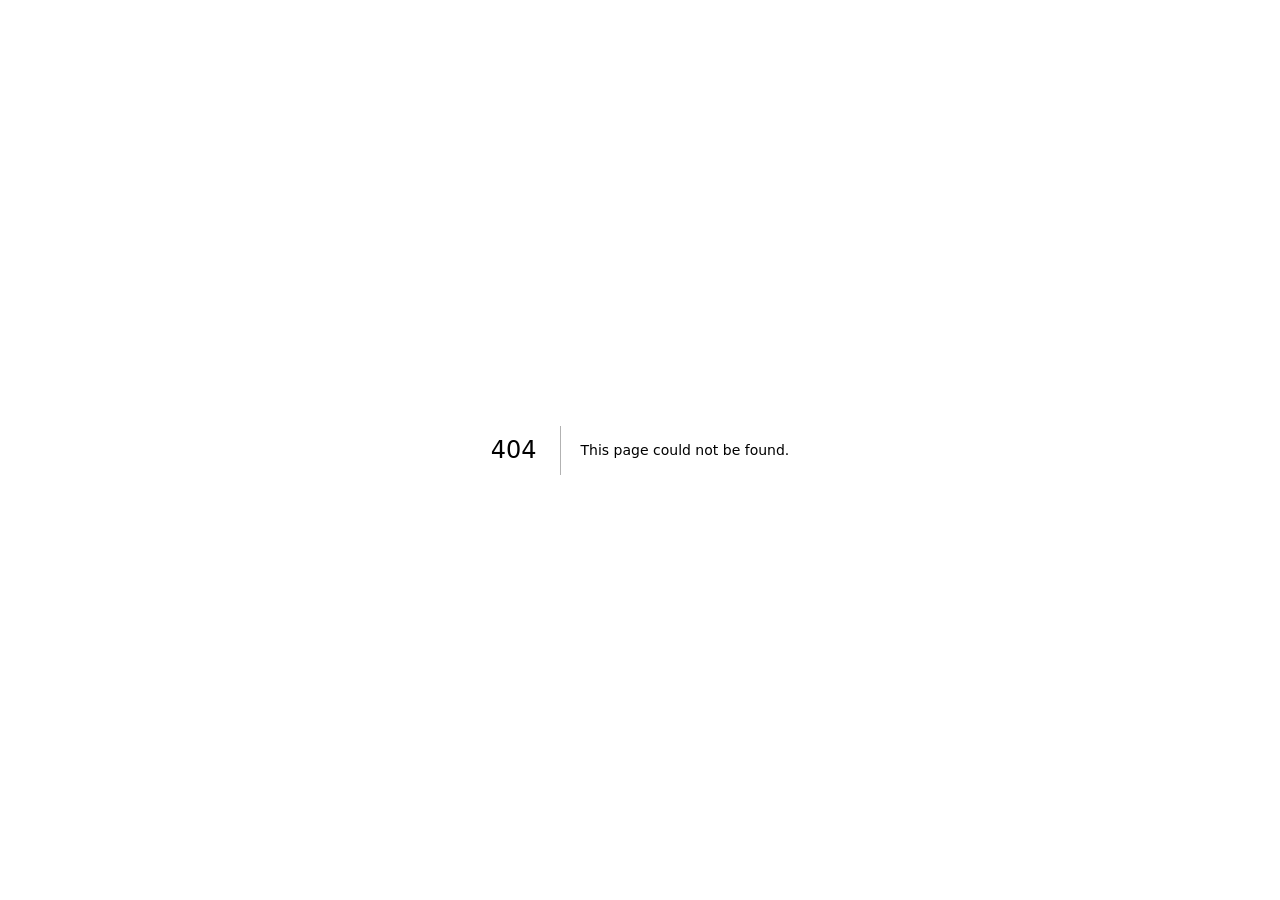
==== 404/index.html @ 57b98aa2 "Publish website and web app" ====
<!DOCTYPE html><html lang="en" class="Y-QZeq_className" style="--mint:#22C55E;--sky:#3B88E3;--streak:#FF8A1F;--gold:#FFB800;--light-bg:#FFFFFF;--light-card:#F1F3F7;--light-text:#16223A;--dark-bg:#0F1220;--dark-card:#1A1E30;--dark-text:#FFFFFF;--radius-button:20px;--radius-card:24px"><head><meta charSet="utf-8"/><meta name="viewport" content="width=device-width, initial-scale=1"/><link rel="stylesheet" href="/_next/static/chunks/23_5o_lvkf9n-.css" data-precedence="next"/><link rel="preload" as="script" fetchPriority="low" href="/_next/static/chunks/3wkt3-74el481.js"/><script src="/_next/static/chunks/2vw_0jx23q-ec.js" async=""></script><script src="/_next/static/chunks/3-p-1ko4bi9kf.js" async=""></script><script src="/_next/static/chunks/346v_5fvsemiy.js" async=""></script><script src="/_next/static/chunks/turbopack-2u1d16houkiyo.js" async=""></script><script src="/_next/static/chunks/02wzmny-ye9dv.js" async=""></script><meta name="robots" content="noindex"/><meta name="theme-color" content="#FFFFFF" media="(prefers-color-scheme: light)"/><meta name="theme-color" content="#0F1220" media="(prefers-color-scheme: dark)"/><title>Breezy: Quit vaping slowly. Save money. Feel free.</title><meta name="description" content="A colourful app that helps adults quit vaping step by step, without cold turkey."/><link rel="manifest" href="/manifest.webmanifest"/><meta name="mobile-web-app-capable" content="yes"/><meta name="apple-mobile-web-app-title" content="Breezy"/><meta name="apple-mobile-web-app-status-bar-style" content="default"/><meta property="og:title" content="Breezy: Quit vaping slowly. Save money. Feel free."/><meta property="og:description" content="A colourful app that helps adults quit vaping step by step, without cold turkey."/><meta property="og:type" content="website"/><meta name="twitter:card" content="summary"/><meta name="twitter:title" content="Breezy: Quit vaping slowly. Save money. Feel free."/><meta name="twitter:description" content="A colourful app that helps adults quit vaping step by step, without cold turkey."/><link rel="icon" href="/favicon.ico" sizes="48x48"/><link rel="icon" href="/icon-192.png" sizes="192x192" type="image/png"/><link rel="apple-touch-icon" href="/apple-touch-icon.png"/><meta name="next-size-adjust" content=""/><title>404: This page could not be found.</title><script src="/_next/static/chunks/0cz1d0mv5g_q7.js" noModule=""></script></head><body><div hidden=""><!--$--><!--/$--></div><div style="font-family:system-ui,&quot;Segoe UI&quot;,Roboto,Helvetica,Arial,sans-serif,&quot;Apple Color Emoji&quot;,&quot;Segoe UI Emoji&quot;;height:100vh;text-align:center;display:flex;flex-direction:column;align-items:center;justify-content:center"><div><style>body{color:#000;background:#fff;margin:0}.next-error-h1{border-right:1px solid rgba(0,0,0,.3)}@media (prefers-color-scheme:dark){body{color:#fff;background:#000}.next-error-h1{border-right:1px solid rgba(255,255,255,.3)}}</style><h1 class="next-error-h1" style="display:inline-block;margin:0 20px 0 0;padding:0 23px 0 0;font-size:24px;font-weight:500;vertical-align:top;line-height:49px">404</h1><div style="display:inline-block"><h2 style="font-size:14px;font-weight:400;line-height:49px;margin:0">This page could not be found.</h2></div></div></div><!--$--><!--/$--><script id="_R_">(globalThis["TURBOPACK"] || (globalThis["TURBOPACK"] = [])).push({"otherChunks":["static/chunks/3wkt3-74el481.js","static/chunks/2vw_0jx23q-ec.js","static/chunks/3-p-1ko4bi9kf.js","static/chunks/346v_5fvsemiy.js"],"runtimeModuleIds":[95506]});</script><script src="/_next/static/chunks/3wkt3-74el481.js" async=""></script><script>(self.__next_f=self.__next_f||[]).push([0])</script><script>self.__next_f.push([1,"1:\"$Sreact.fragment\"\n2:\"/_next/static/chunks/02wzmny-ye9dv.js\"\n3:I[88287,[\"$2\"],\"default\"]\n4:I[74895,[\"$2\"],\"default\"]\n8:I[51858,[\"$2\"],\"OutletBoundary\"]\n9:\"$Sreact.suspense\"\nb:\"ViewportBoundary\"\nc:I[51858,[\"$2\"],\"$b\"]\ne:\"MetadataBoundary\"\nf:I[51858,[\"$2\"],\"$e\"]\n11:I[52576,[\"$2\"],\"default\",1]\n:HL[\"/_next/static/chunks/23_5o_lvkf9n-.css\",\"style\"]\n6:X\n7:[[\"children\",{\"s\":\"__PAGE__\",\"h\":512,\"d\":{\"r\":[\"$\",\"$1\",\"c\",{\"children\":[[[\"$\",\"title\",null,{\"children\":\"404: This page could not be found.\"}],[\"$\",\"div\",null,{\"style\":\"$0:t:t:d:r:props:children:1:props:children:props:children:props:notFound:0:1:props:style\",\"children\":[\"$\",\"div\",null,{\"children\":[[\"$\",\"style\",null,{\"dangerouslySetInnerHTML\":{\"__html\":\"body{color:#000;background:#fff;margin:0}.next-error-h1{border-right:1px solid rgba(0,0,0,.3)}@media (prefers-color-scheme:dark){body{color:#fff;background:#000}.next-error-h1{border-right:1px solid rgba(255,255,255,.3)}}\"}}],[\"$\",\"h1\",null,{\"className\":\"next-error-h1\",\"style\":\"$0:t:t:d:r:props:children:1:props:children:props:children:props:notFound:0:1:props:children:props:children:1:props:style\",\"children\":404}],[\"$\",\"div\",null,{\"style\":\"$0:t:t:d:r:props:children:1:props:children:props:children:props:notFound:0:1:props:children:props:children:2:props:style\",\"children\":[\"$\",\"h2\",null,{\"style\":\"$0:t:t:d:r:props:children:1:props:children:props:children:props:notFound:0:1:props:children:props:children:2:props:children:props:style\",\"children\":\"This page could not be found.\"}]}]]}]}]],null,[\"$\",\"$L8\",null,{\"children\":[\"$\",\"$9\",null,{\"name\":\"Next.MetadataOutlet\",\"children\":\"$@a\"}]}]]}],\"p\":false,\"v\":null}}]]\n5:[[\"children\",{\"s\":\"/_not-found\",\"h\":512,\"d\":{\"r\":[\"$\",\"$1\",\"c\",{\"children\":[null,[\"$\",\"$L3\",null,{\"parallelRouterKey\":\"children\",\"error\":\"$undefined\",\"errorStyles\":\"$undefined\",\"errorScripts\":\"$undefined\",\"template\":[\"$\",\"$L4\",null,{}],\"templateStyles\":\"$undefined\",\"templateScripts\":\"$undefined\",\"notFound\":\"$undefined\",\"forbidden\":\"$undefined\",\"unauthorized\":\"$undefined\"}]]}],\"p\":false,\"v\":\"$6\"},\"c\":\"$Q7\"}]]\n0:{\"P\":null,\"c\":[\"\",\"_not-found\",\"\"],\"q\":\"\",\"i\":false,\"t\":{\"t\":{\"s\":\"\",\"h\":528,\"d\":{\"r\":[\"$\",\"$1\",\"c\",{\"children\":[[[\"$\",\"link\",\"0\",{\"rel\":\"stylesheet\",\"href\":\"/_next/static/chunks/23_5o_lvkf9n-.css\",\"precedence\":\"next\",\"crossOrigin\":\"$undefined\",\"nonce\":\"$undefined\"}],[\"$\",\"script\",\"script-0\",{\"src\":\"/_next/static/chunks/02wzmny-ye9dv.js\",\"async\":true,\"nonce\":\"$undefined\"}]],[\"$\",\"html\",null,{\"lang\":\"en\",\"className\":\"Y-QZeq_className\",\"style\":{\"--mint\":\"#22C55E\",\"--sky\":\"#3B88E3\",\"--streak\":\"#FF8A1F\",\"--gold\":\"#FFB800\",\"--light-bg\":\"#FFFFFF\",\"--light-card\":\"#F1F3F7\",\"--light-text\":\"#16223A\",\"--dark-bg\":\"#0F1220\",\"--dark-card\":\"#1A1E30\",\"--dark-text\":\"#FFFFFF\",\"--radius-button\":\"20px\",\"--radius-card\":\"24px\"},\"children\":[\"$\",\"body\",null,{\"children\":[\"$\",\"$L3\",null,{\"parallelRouterKey\":\"children\",\"error\":\"$undefined\",\"errorStyles\":\"$undefined\",\"errorScripts\":\"$undefined\",\"template\":[\"$\",\"$L4\",null,{}],\"templateStyles\":\"$undefined\",\"templateScripts\":\"$undefined\",\"notFound\":[[[\"$\",\"title\",null,{\"children\":\"404: This page could not be found.\"}],[\"$\",\"div\",null,{\"style\":{\"fontFamily\":\"system-ui,\\\"Segoe UI\\\",Roboto,Helvetica,Arial,sans-serif,\\\"Apple Color Emoji\\\",\\\"Segoe UI Emoji\\\"\",\"height\":\"100vh\",\"textAlign\":\"center\",\"display\":\"flex\",\"flexDirection\":\"column\",\"alignItems\":\"center\",\"justifyContent\":\"center\"},\"children\":[\"$\",\"div\",null,{\"children\":[[\"$\",\"style\",null,{\"dangerouslySetInnerHTML\":{\"__html\":\"body{color:#000;background:#fff;margin:0}.next-error-h1{border-right:1px solid rgba(0,0,0,.3)}@media (prefers-color-scheme:dark){body{color:#fff;background:#000}.next-error-h1{border-right:1px solid rgba(255,255,255,.3)}}\"}}],[\"$\",\"h1\",null,{\"className\":\"next-error-h1\",\"style\":{\"display\":\"inline-block\",\"margin\":\"0 20px 0 0\",\"padding\":\"0 23px 0 0\",\"fontSize\":24,\"fontWeight\":500,\"verticalAlign\":\"top\",\"lineHeight\":\"49px\"},\"children\":404}],[\"$\",\"div\",null,{\"style\":{\"display\":\"inline-block\"},\"children\":[\"$\",\"h2\",null,{\"style\":{\"fontSize\":14,\"fontWeight\":400,\"lineHeight\":\"49px\",\"margin\":0},\"children\":\"This page could not be found.\"}]}]]}]}]],[]],\"forbidden\":\"$undefined\",\"unauthorized\":\"$undefined\"}]}]}]]}],\"p\":false,\"v\":null},\"c\":\"$Q5\"},\"h\":{\"r\":[\"$\",\"$1\",\"h\",{\"children\":[[\"$\",\"meta\",null,{\"name\":\"robots\",\"content\":\"noindex\"}],[\"$\",\"$Lc\",null,{\"children\":\"$Ld\"}],[\"$\",\"$Lf\",null,{\"children\":[[\"$\",\"div\",null,{\"hidden\":true,\"children\":[\"$\",\"$9\",null,{\"name\":\"Next.Metadata\",\"children\":\"$L10\"}]}],null]}],[\"$\",\"meta\",null,{\"name\":\"next-size-adjust\",\"content\":\"\"}]]}],\"p\":false,\"v\":null}},\"m\":\"$undefined\",\"G\":[\"$11\",[[\"$\",\"link\",\"0\",{\"rel\":\"stylesheet\",\"href\":\"/_next/static/chunks/23_5o_lvkf9n-.css\",\"precedence\":\"next\",\"crossOrigin\":\"$undefined\",\"nonce\":\"$undefined\"}]]],\"S\":true,\"r\":\"$undefined\",\"s\":\"$undefined\",\"a\":\"$undefined\",\"l\":\"$undefined\",\"p\":\"$undefined\",\"d\":\"$undefined\",\"b\":\"Q0WF5NV2tpV6cACGiuJMT\"}\n6:C\nd:[[\"$\",\"meta\",\"0\",{\"charSet\":\"utf-8\"}],[\"$\",\"meta\",\"1\",{\"name\":\"viewport\",\"content\":\"width=device-width, initial-scale=1\"}],[\"$\",\"meta\",\"2\",{\"name\":\"theme-color\",\"content\":\"#FFFFFF\",\"media\":\"(prefers-color-scheme: light)\"}],[\"$\",\"meta\",\"3\",{\"name\":\"theme-color\",\"content\":\"#0F1220\",\"media\":\"(prefers-color-scheme: dark)\"}]]\n12:I[49310,[\"$2\"],\"IconMark\"]\na:null\n10:[[\"$\",\"title\",\"0\",{\"children\":\"Breezy: Quit vaping slowly. Save money. Feel free.\"}],[\"$\",\"meta\",\"1\",{\"name\":\"description\",\"content\":\"A colourful app that helps adults quit vaping step by step, without cold turkey.\"}],[\"$\",\"link\",\"2\",{\"rel\":\"manifest\",\"href\":\"/manifest.webmanifest\",\"crossOrigin\":\"$undefined\"}],[\"$\",\"meta\",\"3\",{\"name\":\"mobile-web-app-capable\",\"content\":\"yes\"}],[\"$\",\"meta\",\"4\",{\"name\":\"apple-mobile-web-app-title\",\"content\":\"Breezy\"}],[\"$\",\"meta\",\"5\",{\"name\":\"apple-mobile-web-app-status-bar-style\",\"content\":\"default\"}],[\"$\",\"meta\",\"6\",{\"property\":\"og:title\",\"content\":\"Breezy: Quit vaping slowly. Save money. Feel free.\"}],[\"$\",\"meta\",\"7\",{\"property\":\"og:description\",\"content\":\"A colourful app that helps adults quit vaping step by step, without cold turkey.\"}],[\"$\",\"meta\",\"8\",{\"property\":\"og:type\",\"content\":\"website\"}],[\"$\",\"meta\",\"9\",{\"name\":\"twitter:card\",\"content\":\"summary\"}],[\"$\",\"meta\",\"10\",{\"name\":\"twitter:title\",\"content\":\"Breezy: Quit vaping slowly. Save money. Feel free.\"}],[\"$\",\"meta\",\"11\",{\"name\":\"twitter:description\",\"content\":\"A colourful app that helps adults quit vaping step by step, without cold turkey.\"}],[\"$\",\"link\",\"12\",{\"rel\":\"icon\",\"href\":\"/favicon.ico\",\"sizes\":\"48x48\"}],[\"$\",\"link\",\"13\",{\"rel\":\"icon\",\"href\":\"/icon-192.png\",\"sizes\":\"192x192\",\"type\":\"image/png\"}],[\"$\",\"link\",\"14\",{\"rel\":\"apple-touch-icon\",\"href\":\"/apple-touch-icon.png\"}],[\"$\",\"$L12\",\"15\",{}]]\n"])</script></body></html>
---- _next/static/chunks/23_5o_lvkf9n-.css ----
@font-face{font-family:Nunito;font-style:normal;font-weight:600;font-display:swap;src:url(../media/e27b85d01cb4b1af-s.1zkvd_innyig_.woff2)format("woff2");unicode-range:U+460-52F,U+1C80-1C8A,U+20B4,U+2DE0-2DFF,U+A640-A69F,U+FE2E-FE2F}@font-face{font-family:Nunito;font-style:normal;font-weight:600;font-display:swap;src:url(../media/10e5db483fb7b6ef-s.2c8-7nzo1jf9r.woff2)format("woff2");unicode-range:U+301,U+400-45F,U+490-491,U+4B0-4B1,U+2116}@font-face{font-family:Nunito;font-style:normal;font-weight:600;font-display:swap;src:url(../media/01a1b57b2e0cef27-s.1vcas2uk12q5a.woff2)format("woff2");unicode-range:U+102-103,U+110-111,U+128-129,U+168-169,U+1A0-1A1,U+1AF-1B0,U+300-301,U+303-304,U+308-309,U+323,U+329,U+1EA0-1EF9,U+20AB}@font-face{font-family:Nunito;font-style:normal;font-weight:600;font-display:swap;src:url(../media/648e19a466ec92f1-s.2demiz2t05dx4.woff2)format("woff2");unicode-range:U+100-2BA,U+2BD-2C5,U+2C7-2CC,U+2CE-2D7,U+2DD-2FF,U+304,U+308,U+329,U+1D00-1DBF,U+1E00-1E9F,U+1EF2-1EFF,U+2020,U+20A0-20AB,U+20AD-20C4,U+2113,U+2C60-2C7F,U+A720-A7FF}@font-face{font-family:Nunito;font-style:normal;font-weight:600;font-display:swap;src:url(../media/29e2a75af8e45044-s.p.2kjei9psvcorz.woff2)format("woff2");unicode-range:U+??,U+131,U+152-153,U+2BB-2BC,U+2C6,U+2DA,U+2DC,U+304,U+308,U+329,U+2000-206F,U+20AC,U+2122,U+2191,U+2193,U+2212,U+2215,U+FEFF,U+FFFD}@font-face{font-family:Nunito;font-style:normal;font-weight:700;font-display:swap;src:url(../media/e27b85d01cb4b1af-s.1zkvd_innyig_.woff2)format("woff2");unicode-range:U+460-52F,U+1C80-1C8A,U+20B4,U+2DE0-2DFF,U+A640-A69F,U+FE2E-FE2F}@font-face{font-family:Nunito;font-style:normal;font-weight:700;font-display:swap;src:url(../media/10e5db483fb7b6ef-s.2c8-7nzo1jf9r.woff2)format("woff2");unicode-range:U+301,U+400-45F,U+490-491,U+4B0-4B1,U+2116}@font-face{font-family:Nunito;font-style:normal;font-weight:700;font-display:swap;src:url(../media/01a1b57b2e0cef27-s.1vcas2uk12q5a.woff2)format("woff2");unicode-range:U+102-103,U+110-111,U+128-129,U+168-169,U+1A0-1A1,U+1AF-1B0,U+300-301,U+303-304,U+308-309,U+323,U+329,U+1EA0-1EF9,U+20AB}@font-face{font-family:Nunito;font-style:normal;font-weight:700;font-display:swap;src:url(../media/648e19a466ec92f1-s.2demiz2t05dx4.woff2)format("woff2");unicode-range:U+100-2BA,U+2BD-2C5,U+2C7-2CC,U+2CE-2D7,U+2DD-2FF,U+304,U+308,U+329,U+1D00-1DBF,U+1E00-1E9F,U+1EF2-1EFF,U+2020,U+20A0-20AB,U+20AD-20C4,U+2113,U+2C60-2C7F,U+A720-A7FF}@font-face{font-family:Nunito;font-style:normal;font-weight:700;font-display:swap;src:url(../media/29e2a75af8e45044-s.p.2kjei9psvcorz.woff2)format("woff2");unicode-range:U+??,U+131,U+152-153,U+2BB-2BC,U+2C6,U+2DA,U+2DC,U+304,U+308,U+329,U+2000-206F,U+20AC,U+2122,U+2191,U+2193,U+2212,U+2215,U+FEFF,U+FFFD}@font-face{font-family:Nunito;font-style:normal;font-weight:800;font-display:swap;src:url(../media/e27b85d01cb4b1af-s.1zkvd_innyig_.woff2)format("woff2");unicode-range:U+460-52F,U+1C80-1C8A,U+20B4,U+2DE0-2DFF,U+A640-A69F,U+FE2E-FE2F}@font-face{font-family:Nunito;font-style:normal;font-weight:800;font-display:swap;src:url(../media/10e5db483fb7b6ef-s.2c8-7nzo1jf9r.woff2)format("woff2");unicode-range:U+301,U+400-45F,U+490-491,U+4B0-4B1,U+2116}@font-face{font-family:Nunito;font-style:normal;font-weight:800;font-display:swap;src:url(../media/01a1b57b2e0cef27-s.1vcas2uk12q5a.woff2)format("woff2");unicode-range:U+102-103,U+110-111,U+128-129,U+168-169,U+1A0-1A1,U+1AF-1B0,U+300-301,U+303-304,U+308-309,U+323,U+329,U+1EA0-1EF9,U+20AB}@font-face{font-family:Nunito;font-style:normal;font-weight:800;font-display:swap;src:url(../media/648e19a466ec92f1-s.2demiz2t05dx4.woff2)format("woff2");unicode-range:U+100-2BA,U+2BD-2C5,U+2C7-2CC,U+2CE-2D7,U+2DD-2FF,U+304,U+308,U+329,U+1D00-1DBF,U+1E00-1E9F,U+1EF2-1EFF,U+2020,U+20A0-20AB,U+20AD-20C4,U+2113,U+2C60-2C7F,U+A720-A7FF}@font-face{font-family:Nunito;font-style:normal;font-weight:800;font-display:swap;src:url(../media/29e2a75af8e45044-s.p.2kjei9psvcorz.woff2)format("woff2");unicode-range:U+??,U+131,U+152-153,U+2BB-2BC,U+2C6,U+2DA,U+2DC,U+304,U+308,U+329,U+2000-206F,U+20AC,U+2122,U+2191,U+2193,U+2212,U+2215,U+FEFF,U+FFFD}@font-face{font-family:Nunito;font-style:normal;font-weight:900;font-display:swap;src:url(../media/e27b85d01cb4b1af-s.1zkvd_innyig_.woff2)format("woff2");unicode-range:U+460-52F,U+1C80-1C8A,U+20B4,U+2DE0-2DFF,U+A640-A69F,U+FE2E-FE2F}@font-face{font-family:Nunito;font-style:normal;font-weight:900;font-display:swap;src:url(../media/10e5db483fb7b6ef-s.2c8-7nzo1jf9r.woff2)format("woff2");unicode-range:U+301,U+400-45F,U+490-491,U+4B0-4B1,U+2116}@font-face{font-family:Nunito;font-style:normal;font-weight:900;font-display:swap;src:url(../media/01a1b57b2e0cef27-s.1vcas2uk12q5a.woff2)format("woff2");unicode-range:U+102-103,U+110-111,U+128-129,U+168-169,U+1A0-1A1,U+1AF-1B0,U+300-301,U+303-304,U+308-309,U+323,U+329,U+1EA0-1EF9,U+20AB}@font-face{font-family:Nunito;font-style:normal;font-weight:900;font-display:swap;src:url(../media/648e19a466ec92f1-s.2demiz2t05dx4.woff2)format("woff2");unicode-range:U+100-2BA,U+2BD-2C5,U+2C7-2CC,U+2CE-2D7,U+2DD-2FF,U+304,U+308,U+329,U+1D00-1DBF,U+1E00-1E9F,U+1EF2-1EFF,U+2020,U+20A0-20AB,U+20AD-20C4,U+2113,U+2C60-2C7F,U+A720-A7FF}@font-face{font-family:Nunito;font-style:normal;font-weight:900;font-display:swap;src:url(../media/29e2a75af8e45044-s.p.2kjei9psvcorz.woff2)format("woff2");unicode-range:U+??,U+131,U+152-153,U+2BB-2BC,U+2C6,U+2DA,U+2DC,U+304,U+308,U+329,U+2000-206F,U+20AC,U+2122,U+2191,U+2193,U+2212,U+2215,U+FEFF,U+FFFD}@font-face{font-family:Nunito Fallback;src:local(Arial);ascent-override:99.71%;descent-override:34.82%;line-gap-override:0.0%;size-adjust:101.39%}.Y-QZeq_className{font-family:Nunito,Nunito Fallback;font-style:normal}
:root{--lightningcss-light:initial;--lightningcss-dark: ;color-scheme:light dark;--bg:var(--light-bg);--card:var(--light-card);--text:var(--light-text);--muted:#5b6273;--line:#dce1ea;--hero:#d8ecff;--mint-edge:#17b883;--marker:#2ee6a6;--error:#c72a4a}@media (prefers-color-scheme:dark){:root{--lightningcss-light: ;--lightningcss-dark:initial;--bg:var(--dark-bg);--card:var(--dark-card);--text:var(--dark-text);--muted:#aab1c4;--line:#333a55;--hero:#1d2c4e;--marker:#128a62;--error:#ff8fa3}}*{box-sizing:border-box;margin:0;padding:0}html{-webkit-text-size-adjust:100%}body{background:var(--bg);color:var(--text);-webkit-font-smoothing:antialiased}a{color:inherit;font-weight:800}.landing{text-align:center;flex-direction:column;justify-content:center;align-items:center;gap:clamp(10px,2.2dvh,22px);max-width:440px;min-height:100dvh;margin:0 auto;padding:clamp(12px,2.5dvh,28px) 20px;display:flex}.hero{background:var(--hero);border-radius:40px;justify-content:center;align-items:center;width:min(100%,300px);height:clamp(108px,24dvh,230px);display:flex}.mascot{width:auto;height:86%;overflow:visible}.mascot-body{animation:3.6s ease-in-out infinite float}.mascot-eyes{transform-box:fill-box;transform-origin:50%;animation:5s infinite blink}.mascot-sparkles{transform-box:fill-box;transform-origin:50%;animation:2.8s ease-in-out infinite twinkle}.mascot-cheering .mascot-body{animation:.7s ease-in-out infinite jump}@keyframes float{50%{transform:translateY(-7px)}}@keyframes jump{50%{transform:translateY(-20px)}}@keyframes blink{0%,94%,to{transform:scaleY(1)}97%{transform:scaleY(.1)}}@keyframes twinkle{50%{opacity:.45}}.title{letter-spacing:-.02em;font-size:clamp(24px,min(5.2dvh,8.4vw),42px);font-weight:900;line-height:1.14}.title-line{display:block}.title-marker{background:var(--marker);border-radius:12px;width:fit-content;margin:4px auto 0;padding:0 12px 2px}.chips{flex-wrap:wrap;justify-content:center;gap:6px;list-style:none;display:flex}.chip{background:var(--card);border-radius:999px;padding:5px 10px;font-size:13px;font-weight:800}.chip:before{content:"";border-radius:50%;width:8px;height:8px;margin-right:6px;display:inline-block}.chip-0:before{background:var(--sky)}.chip-1:before{background:var(--gold)}.chip-2:before{background:var(--streak)}.form{flex-direction:column;gap:8px;width:100%;display:flex}.input,.button{border-radius:var(--radius-button);width:100%;height:54px;font:inherit;font-size:17px}.input{border:2px solid var(--line);background:var(--card);color:var(--text);text-align:center;outline:none;padding:0 18px;font-weight:700}.input::placeholder{color:var(--muted)}.input:focus{border-color:var(--sky)}.button{border:0;border-bottom:4px solid var(--mint-edge);background:var(--mint);color:var(--light-text);cursor:pointer;font-weight:900;transition:transform 80ms}.button:active:not(:disabled){border-bottom-width:2px;transform:translateY(2px)}.button:focus-visible{outline:3px solid var(--sky);outline-offset:2px}.button:disabled{opacity:.75}.form-message{min-height:18px;color:var(--error);font-size:14px;font-weight:800;line-height:18px}.success{border-radius:var(--radius-card);background:var(--card);flex-direction:column;gap:4px;width:100%;padding:20px;font-size:15px;font-weight:700;display:flex}.success strong{font-size:22px;font-weight:900}.footer{color:var(--muted);font-size:12px;font-weight:700;line-height:1.4}.hidden-label{clip-path:inset(50%);width:1px;height:1px;position:absolute;overflow:hidden}.trap{opacity:0;position:absolute;left:-9999px}@media (max-height:600px){.input,.button{height:48px}.chip{padding:3px 9px;font-size:12px}.hero{border-radius:28px}}.legal{max-width:620px;margin:0 auto;padding:28px 20px 64px}.legal-back{padding:8px 0;text-decoration:none;display:inline-block}.legal h1{margin-top:16px;font-size:36px;font-weight:900}.legal-date{color:var(--muted);margin-top:4px;font-size:14px;font-weight:700}.legal h2{margin-top:28px;font-size:20px;font-weight:900}.legal p{margin-top:8px;font-size:17px;font-weight:600;line-height:1.5}.legal-date+p{margin-top:20px}@media (prefers-reduced-motion:reduce){.mascot-body,.mascot-eyes,.mascot-sparkles,.mascot-cheering .mascot-body{animation:none}}.buddy-line{color:var(--muted);font-size:15px;font-weight:700}.buddy-code{letter-spacing:.1em;font-size:38px;font-weight:900}.button-link{justify-content:center;align-items:center;text-decoration:none;display:flex}.buddy-link{align-items:center;min-height:44px;display:flex}.button-quiet{border-bottom-color:var(--line);background:var(--card);color:var(--text)}.home-tip{color:var(--muted);font-size:13px;font-weight:700}
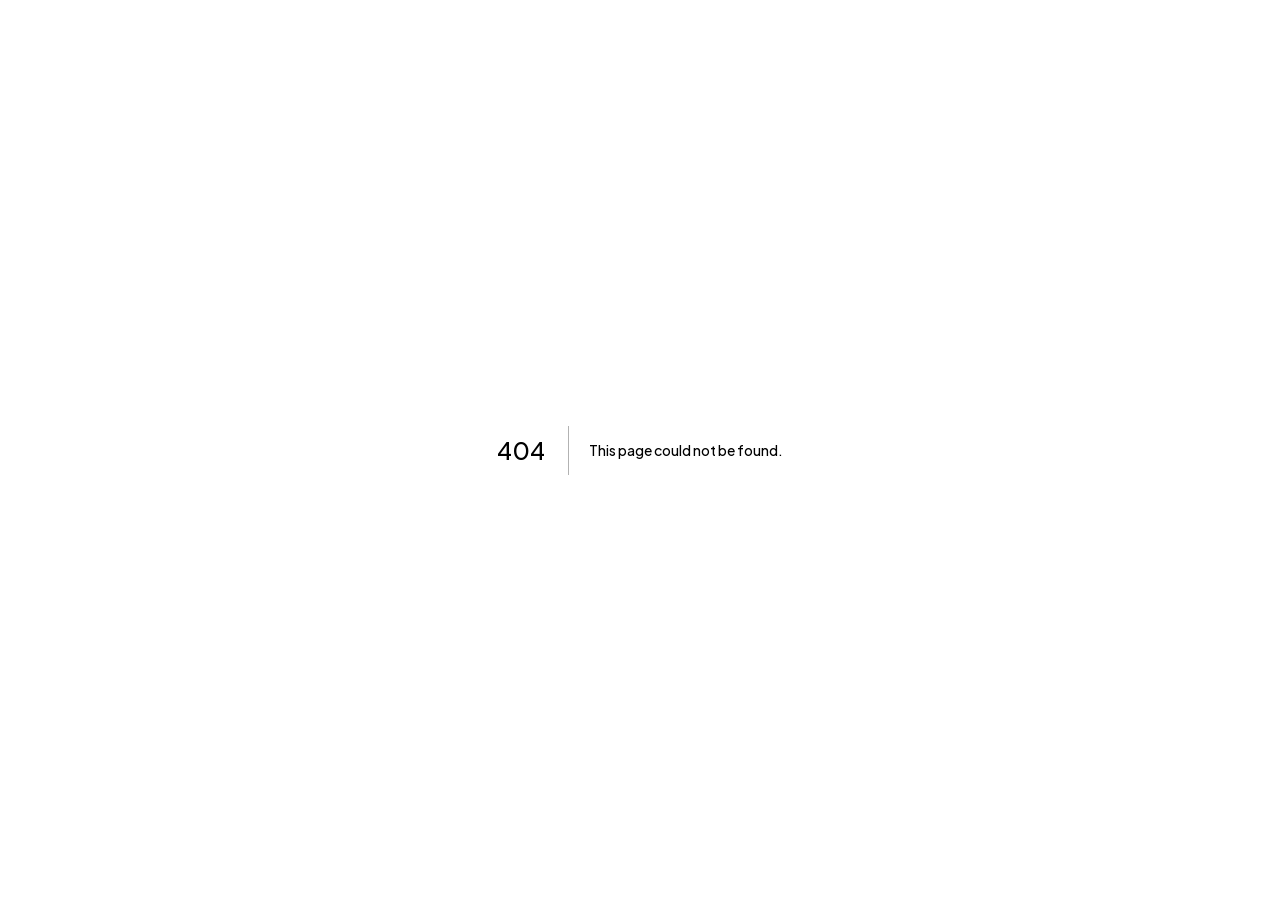
==== commit 8d1eb246: "Publish website and web app" ====
--- a/404/index.html
+++ b/404/index.html
@@ -1 +1 @@
-<!DOCTYPE html><html lang="en" class="Y-QZeq_className" style="--mint:#22C55E;--sky:#3B88E3;--streak:#FF8A1F;--gold:#FFB800;--light-bg:#FFFFFF;--light-card:#F1F3F7;--light-text:#16223A;--dark-bg:#0F1220;--dark-card:#1A1E30;--dark-text:#FFFFFF;--radius-button:20px;--radius-card:24px"><head><meta charSet="utf-8"/><meta name="viewport" content="width=device-width, initial-scale=1"/><link rel="stylesheet" href="/_next/static/chunks/23_5o_lvkf9n-.css" data-precedence="next"/><link rel="preload" as="script" fetchPriority="low" href="/_next/static/chunks/3wkt3-74el481.js"/><script src="/_next/static/chunks/2vw_0jx23q-ec.js" async=""></script><script src="/_next/static/chunks/3-p-1ko4bi9kf.js" async=""></script><script src="/_next/static/chunks/346v_5fvsemiy.js" async=""></script><script src="/_next/static/chunks/turbopack-2u1d16houkiyo.js" async=""></script><script src="/_next/static/chunks/02wzmny-ye9dv.js" async=""></script><meta name="robots" content="noindex"/><meta name="theme-color" content="#FFFFFF" media="(prefers-color-scheme: light)"/><meta name="theme-color" content="#0F1220" media="(prefers-color-scheme: dark)"/><title>Breezy: Quit vaping slowly. Save money. Feel free.</title><meta name="description" content="A colourful app that helps adults quit vaping step by step, without cold turkey."/><link rel="manifest" href="/manifest.webmanifest"/><meta name="mobile-web-app-capable" content="yes"/><meta name="apple-mobile-web-app-title" content="Breezy"/><meta name="apple-mobile-web-app-status-bar-style" content="default"/><meta property="og:title" content="Breezy: Quit vaping slowly. Save money. Feel free."/><meta property="og:description" content="A colourful app that helps adults quit vaping step by step, without cold turkey."/><meta property="og:type" content="website"/><meta name="twitter:card" content="summary"/><meta name="twitter:title" content="Breezy: Quit vaping slowly. Save money. Feel free."/><meta name="twitter:description" content="A colourful app that helps adults quit vaping step by step, without cold turkey."/><link rel="icon" href="/favicon.ico" sizes="48x48"/><link rel="icon" href="/icon-192.png" sizes="192x192" type="image/png"/><link rel="apple-touch-icon" href="/apple-touch-icon.png"/><meta name="next-size-adjust" content=""/><title>404: This page could not be found.</title><script src="/_next/static/chunks/0cz1d0mv5g_q7.js" noModule=""></script></head><body><div hidden=""><!--$--><!--/$--></div><div style="font-family:system-ui,&quot;Segoe UI&quot;,Roboto,Helvetica,Arial,sans-serif,&quot;Apple Color Emoji&quot;,&quot;Segoe UI Emoji&quot;;height:100vh;text-align:center;display:flex;flex-direction:column;align-items:center;justify-content:center"><div><style>body{color:#000;background:#fff;margin:0}.next-error-h1{border-right:1px solid rgba(0,0,0,.3)}@media (prefers-color-scheme:dark){body{color:#fff;background:#000}.next-error-h1{border-right:1px solid rgba(255,255,255,.3)}}</style><h1 class="next-error-h1" style="display:inline-block;margin:0 20px 0 0;padding:0 23px 0 0;font-size:24px;font-weight:500;vertical-align:top;line-height:49px">404</h1><div style="display:inline-block"><h2 style="font-size:14px;font-weight:400;line-height:49px;margin:0">This page could not be found.</h2></div></div></div><!--$--><!--/$--><script id="_R_">(globalThis["TURBOPACK"] || (globalThis["TURBOPACK"] = [])).push({"otherChunks":["static/chunks/3wkt3-74el481.js","static/chunks/2vw_0jx23q-ec.js","static/chunks/3-p-1ko4bi9kf.js","static/chunks/346v_5fvsemiy.js"],"runtimeModuleIds":[95506]});</script><script src="/_next/static/chunks/3wkt3-74el481.js" async=""></script><script>(self.__next_f=self.__next_f||[]).push([0])</script><script>self.__next_f.push([1,"1:\"$Sreact.fragment\"\n2:\"/_next/static/chunks/02wzmny-ye9dv.js\"\n3:I[88287,[\"$2\"],\"default\"]\n4:I[74895,[\"$2\"],\"default\"]\n8:I[51858,[\"$2\"],\"OutletBoundary\"]\n9:\"$Sreact.suspense\"\nb:\"ViewportBoundary\"\nc:I[51858,[\"$2\"],\"$b\"]\ne:\"MetadataBoundary\"\nf:I[51858,[\"$2\"],\"$e\"]\n11:I[52576,[\"$2\"],\"default\",1]\n:HL[\"/_next/static/chunks/23_5o_lvkf9n-.css\",\"style\"]\n6:X\n7:[[\"children\",{\"s\":\"__PAGE__\",\"h\":512,\"d\":{\"r\":[\"$\",\"$1\",\"c\",{\"children\":[[[\"$\",\"title\",null,{\"children\":\"404: This page could not be found.\"}],[\"$\",\"div\",null,{\"style\":\"$0:t:t:d:r:props:children:1:props:children:props:children:props:notFound:0:1:props:style\",\"children\":[\"$\",\"div\",null,{\"children\":[[\"$\",\"style\",null,{\"dangerouslySetInnerHTML\":{\"__html\":\"body{color:#000;background:#fff;margin:0}.next-error-h1{border-right:1px solid rgba(0,0,0,.3)}@media (prefers-color-scheme:dark){body{color:#fff;background:#000}.next-error-h1{border-right:1px solid rgba(255,255,255,.3)}}\"}}],[\"$\",\"h1\",null,{\"className\":\"next-error-h1\",\"style\":\"$0:t:t:d:r:props:children:1:props:children:props:children:props:notFound:0:1:props:children:props:children:1:props:style\",\"children\":404}],[\"$\",\"div\",null,{\"style\":\"$0:t:t:d:r:props:children:1:props:children:props:children:props:notFound:0:1:props:children:props:children:2:props:style\",\"children\":[\"$\",\"h2\",null,{\"style\":\"$0:t:t:d:r:props:children:1:props:children:props:children:props:notFound:0:1:props:children:props:children:2:props:children:props:style\",\"children\":\"This page could not be found.\"}]}]]}]}]],null,[\"$\",\"$L8\",null,{\"children\":[\"$\",\"$9\",null,{\"name\":\"Next.MetadataOutlet\",\"children\":\"$@a\"}]}]]}],\"p\":false,\"v\":null}}]]\n5:[[\"children\",{\"s\":\"/_not-found\",\"h\":512,\"d\":{\"r\":[\"$\",\"$1\",\"c\",{\"children\":[null,[\"$\",\"$L3\",null,{\"parallelRouterKey\":\"children\",\"error\":\"$undefined\",\"errorStyles\":\"$undefined\",\"errorScripts\":\"$undefined\",\"template\":[\"$\",\"$L4\",null,{}],\"templateStyles\":\"$undefined\",\"templateScripts\":\"$undefined\",\"notFound\":\"$undefined\",\"forbidden\":\"$undefined\",\"unauthorized\":\"$undefined\"}]]}],\"p\":false,\"v\":\"$6\"},\"c\":\"$Q7\"}]]\n0:{\"P\":null,\"c\":[\"\",\"_not-found\",\"\"],\"q\":\"\",\"i\":false,\"t\":{\"t\":{\"s\":\"\",\"h\":528,\"d\":{\"r\":[\"$\",\"$1\",\"c\",{\"children\":[[[\"$\",\"link\",\"0\",{\"rel\":\"stylesheet\",\"href\":\"/_next/static/chunks/23_5o_lvkf9n-.css\",\"precedence\":\"next\",\"crossOrigin\":\"$undefined\",\"nonce\":\"$undefined\"}],[\"$\",\"script\",\"script-0\",{\"src\":\"/_next/static/chunks/02wzmny-ye9dv.js\",\"async\":true,\"nonce\":\"$undefined\"}]],[\"$\",\"html\",null,{\"lang\":\"en\",\"className\":\"Y-QZeq_className\",\"style\":{\"--mint\":\"#22C55E\",\"--sky\":\"#3B88E3\",\"--streak\":\"#FF8A1F\",\"--gold\":\"#FFB800\",\"--light-bg\":\"#FFFFFF\",\"--light-card\":\"#F1F3F7\",\"--light-text\":\"#16223A\",\"--dark-bg\":\"#0F1220\",\"--dark-card\":\"#1A1E30\",\"--dark-text\":\"#FFFFFF\",\"--radius-button\":\"20px\",\"--radius-card\":\"24px\"},\"children\":[\"$\",\"body\",null,{\"children\":[\"$\",\"$L3\",null,{\"parallelRouterKey\":\"children\",\"error\":\"$undefined\",\"errorStyles\":\"$undefined\",\"errorScripts\":\"$undefined\",\"template\":[\"$\",\"$L4\",null,{}],\"templateStyles\":\"$undefined\",\"templateScripts\":\"$undefined\",\"notFound\":[[[\"$\",\"title\",null,{\"children\":\"404: This page could not be found.\"}],[\"$\",\"div\",null,{\"style\":{\"fontFamily\":\"system-ui,\\\"Segoe UI\\\",Roboto,Helvetica,Arial,sans-serif,\\\"Apple Color Emoji\\\",\\\"Segoe UI Emoji\\\"\",\"height\":\"100vh\",\"textAlign\":\"center\",\"display\":\"flex\",\"flexDirection\":\"column\",\"alignItems\":\"center\",\"justifyContent\":\"center\"},\"children\":[\"$\",\"div\",null,{\"children\":[[\"$\",\"style\",null,{\"dangerouslySetInnerHTML\":{\"__html\":\"body{color:#000;background:#fff;margin:0}.next-error-h1{border-right:1px solid rgba(0,0,0,.3)}@media (prefers-color-scheme:dark){body{color:#fff;background:#000}.next-error-h1{border-right:1px solid rgba(255,255,255,.3)}}\"}}],[\"$\",\"h1\",null,{\"className\":\"next-error-h1\",\"style\":{\"display\":\"inline-block\",\"margin\":\"0 20px 0 0\",\"padding\":\"0 23px 0 0\",\"fontSize\":24,\"fontWeight\":500,\"verticalAlign\":\"top\",\"lineHeight\":\"49px\"},\"children\":404}],[\"$\",\"div\",null,{\"style\":{\"display\":\"inline-block\"},\"children\":[\"$\",\"h2\",null,{\"style\":{\"fontSize\":14,\"fontWeight\":400,\"lineHeight\":\"49px\",\"margin\":0},\"children\":\"This page could not be found.\"}]}]]}]}]],[]],\"forbidden\":\"$undefined\",\"unauthorized\":\"$undefined\"}]}]}]]}],\"p\":false,\"v\":null},\"c\":\"$Q5\"},\"h\":{\"r\":[\"$\",\"$1\",\"h\",{\"children\":[[\"$\",\"meta\",null,{\"name\":\"robots\",\"content\":\"noindex\"}],[\"$\",\"$Lc\",null,{\"children\":\"$Ld\"}],[\"$\",\"$Lf\",null,{\"children\":[[\"$\",\"div\",null,{\"hidden\":true,\"children\":[\"$\",\"$9\",null,{\"name\":\"Next.Metadata\",\"children\":\"$L10\"}]}],null]}],[\"$\",\"meta\",null,{\"name\":\"next-size-adjust\",\"content\":\"\"}]]}],\"p\":false,\"v\":null}},\"m\":\"$undefined\",\"G\":[\"$11\",[[\"$\",\"link\",\"0\",{\"rel\":\"stylesheet\",\"href\":\"/_next/static/chunks/23_5o_lvkf9n-.css\",\"precedence\":\"next\",\"crossOrigin\":\"$undefined\",\"nonce\":\"$undefined\"}]]],\"S\":true,\"r\":\"$undefined\",\"s\":\"$undefined\",\"a\":\"$undefined\",\"l\":\"$undefined\",\"p\":\"$undefined\",\"d\":\"$undefined\",\"b\":\"Q0WF5NV2tpV6cACGiuJMT\"}\n6:C\nd:[[\"$\",\"meta\",\"0\",{\"charSet\":\"utf-8\"}],[\"$\",\"meta\",\"1\",{\"name\":\"viewport\",\"content\":\"width=device-width, initial-scale=1\"}],[\"$\",\"meta\",\"2\",{\"name\":\"theme-color\",\"content\":\"#FFFFFF\",\"media\":\"(prefers-color-scheme: light)\"}],[\"$\",\"meta\",\"3\",{\"name\":\"theme-color\",\"content\":\"#0F1220\",\"media\":\"(prefers-color-scheme: dark)\"}]]\n12:I[49310,[\"$2\"],\"IconMark\"]\na:null\n10:[[\"$\",\"title\",\"0\",{\"children\":\"Breezy: Quit vaping slowly. Save money. Feel free.\"}],[\"$\",\"meta\",\"1\",{\"name\":\"description\",\"content\":\"A colourful app that helps adults quit vaping step by step, without cold turkey.\"}],[\"$\",\"link\",\"2\",{\"rel\":\"manifest\",\"href\":\"/manifest.webmanifest\",\"crossOrigin\":\"$undefined\"}],[\"$\",\"meta\",\"3\",{\"name\":\"mobile-web-app-capable\",\"content\":\"yes\"}],[\"$\",\"meta\",\"4\",{\"name\":\"apple-mobile-web-app-title\",\"content\":\"Breezy\"}],[\"$\",\"meta\",\"5\",{\"name\":\"apple-mobile-web-app-status-bar-style\",\"content\":\"default\"}],[\"$\",\"meta\",\"6\",{\"property\":\"og:title\",\"content\":\"Breezy: Quit vaping slowly. Save money. Feel free.\"}],[\"$\",\"meta\",\"7\",{\"property\":\"og:description\",\"content\":\"A colourful app that helps adults quit vaping step by step, without cold turkey.\"}],[\"$\",\"meta\",\"8\",{\"property\":\"og:type\",\"content\":\"website\"}],[\"$\",\"meta\",\"9\",{\"name\":\"twitter:card\",\"content\":\"summary\"}],[\"$\",\"meta\",\"10\",{\"name\":\"twitter:title\",\"content\":\"Breezy: Quit vaping slowly. Save money. Feel free.\"}],[\"$\",\"meta\",\"11\",{\"name\":\"twitter:description\",\"content\":\"A colourful app that helps adults quit vaping step by step, without cold turkey.\"}],[\"$\",\"link\",\"12\",{\"rel\":\"icon\",\"href\":\"/favicon.ico\",\"sizes\":\"48x48\"}],[\"$\",\"link\",\"13\",{\"rel\":\"icon\",\"href\":\"/icon-192.png\",\"sizes\":\"192x192\",\"type\":\"image/png\"}],[\"$\",\"link\",\"14\",{\"rel\":\"apple-touch-icon\",\"href\":\"/apple-touch-icon.png\"}],[\"$\",\"$L12\",\"15\",{}]]\n"])</script></body></html>+<!DOCTYPE html><html lang="en" class="wYgGkG_variable"><head><meta charSet="utf-8"/><meta name="viewport" content="width=device-width, initial-scale=1"/><link rel="stylesheet" href="/_next/static/chunks/0ntxspqzphh4x.css" data-precedence="next"/><link rel="preload" as="script" fetchPriority="low" href="/_next/static/chunks/3wkt3-74el481.js"/><script src="/_next/static/chunks/2vw_0jx23q-ec.js" async=""></script><script src="/_next/static/chunks/3-p-1ko4bi9kf.js" async=""></script><script src="/_next/static/chunks/346v_5fvsemiy.js" async=""></script><script src="/_next/static/chunks/turbopack-2u1d16houkiyo.js" async=""></script><script src="/_next/static/chunks/02wzmny-ye9dv.js" async=""></script><meta name="robots" content="noindex"/><meta name="theme-color" content="#EEF5FF"/><title>Breezy: a 30-day plan to quit vaping</title><meta name="description" content="A daily limit that drops to zero, SOS for every craving, and a private crew with your friends. For adults 18+."/><link rel="manifest" href="/manifest.webmanifest"/><meta name="mobile-web-app-capable" content="yes"/><meta name="apple-mobile-web-app-title" content="Breezy"/><meta name="apple-mobile-web-app-status-bar-style" content="default"/><meta property="og:title" content="Breezy: a 30-day plan to quit vaping"/><meta property="og:description" content="A daily limit that drops to zero, SOS for every craving, and a private crew with your friends. For adults 18+."/><meta property="og:type" content="website"/><meta name="twitter:card" content="summary"/><meta name="twitter:title" content="Breezy: a 30-day plan to quit vaping"/><meta name="twitter:description" content="A daily limit that drops to zero, SOS for every craving, and a private crew with your friends. For adults 18+."/><link rel="icon" href="/favicon.ico" sizes="48x48"/><link rel="icon" href="/icon-192.png" sizes="192x192" type="image/png"/><link rel="apple-touch-icon" href="/apple-touch-icon.png"/><meta name="next-size-adjust" content=""/><title>404: This page could not be found.</title><script src="/_next/static/chunks/0cz1d0mv5g_q7.js" noModule=""></script></head><body><div hidden=""><!--$--><!--/$--></div><div style="font-family:system-ui,&quot;Segoe UI&quot;,Roboto,Helvetica,Arial,sans-serif,&quot;Apple Color Emoji&quot;,&quot;Segoe UI Emoji&quot;;height:100vh;text-align:center;display:flex;flex-direction:column;align-items:center;justify-content:center"><div><style>body{color:#000;background:#fff;margin:0}.next-error-h1{border-right:1px solid rgba(0,0,0,.3)}@media (prefers-color-scheme:dark){body{color:#fff;background:#000}.next-error-h1{border-right:1px solid rgba(255,255,255,.3)}}</style><h1 class="next-error-h1" style="display:inline-block;margin:0 20px 0 0;padding:0 23px 0 0;font-size:24px;font-weight:500;vertical-align:top;line-height:49px">404</h1><div style="display:inline-block"><h2 style="font-size:14px;font-weight:400;line-height:49px;margin:0">This page could not be found.</h2></div></div></div><!--$--><!--/$--><script id="_R_">(globalThis["TURBOPACK"] || (globalThis["TURBOPACK"] = [])).push({"otherChunks":["static/chunks/3wkt3-74el481.js","static/chunks/2vw_0jx23q-ec.js","static/chunks/3-p-1ko4bi9kf.js","static/chunks/346v_5fvsemiy.js"],"runtimeModuleIds":[95506]});</script><script src="/_next/static/chunks/3wkt3-74el481.js" async=""></script><script>(self.__next_f=self.__next_f||[]).push([0])</script><script>self.__next_f.push([1,"1:\"$Sreact.fragment\"\n2:\"/_next/static/chunks/02wzmny-ye9dv.js\"\n3:I[88287,[\"$2\"],\"default\"]\n4:I[74895,[\"$2\"],\"default\"]\n8:I[51858,[\"$2\"],\"OutletBoundary\"]\n9:\"$Sreact.suspense\"\nb:\"ViewportBoundary\"\nc:I[51858,[\"$2\"],\"$b\"]\ne:\"MetadataBoundary\"\nf:I[51858,[\"$2\"],\"$e\"]\n11:I[52576,[\"$2\"],\"default\",1]\n:HL[\"/_next/static/chunks/0ntxspqzphh4x.css\",\"style\"]\n6:X\n7:[[\"children\",{\"s\":\"__PAGE__\",\"h\":512,\"d\":{\"r\":[\"$\",\"$1\",\"c\",{\"children\":[[[\"$\",\"title\",null,{\"children\":\"404: This page could not be found.\"}],[\"$\",\"div\",null,{\"style\":\"$0:t:t:d:r:props:children:1:props:children:props:children:props:notFound:0:1:props:style\",\"children\":[\"$\",\"div\",null,{\"children\":[[\"$\",\"style\",null,{\"dangerouslySetInnerHTML\":{\"__html\":\"body{color:#000;background:#fff;margin:0}.next-error-h1{border-right:1px solid rgba(0,0,0,.3)}@media (prefers-color-scheme:dark){body{color:#fff;background:#000}.next-error-h1{border-right:1px solid rgba(255,255,255,.3)}}\"}}],[\"$\",\"h1\",null,{\"className\":\"next-error-h1\",\"style\":\"$0:t:t:d:r:props:children:1:props:children:props:children:props:notFound:0:1:props:children:props:children:1:props:style\",\"children\":404}],[\"$\",\"div\",null,{\"style\":\"$0:t:t:d:r:props:children:1:props:children:props:children:props:notFound:0:1:props:children:props:children:2:props:style\",\"children\":[\"$\",\"h2\",null,{\"style\":\"$0:t:t:d:r:props:children:1:props:children:props:children:props:notFound:0:1:props:children:props:children:2:props:children:props:style\",\"children\":\"This page could not be found.\"}]}]]}]}]],null,[\"$\",\"$L8\",null,{\"children\":[\"$\",\"$9\",null,{\"name\":\"Next.MetadataOutlet\",\"children\":\"$@a\"}]}]]}],\"p\":false,\"v\":null}}]]\n5:[[\"children\",{\"s\":\"/_not-found\",\"h\":512,\"d\":{\"r\":[\"$\",\"$1\",\"c\",{\"children\":[null,[\"$\",\"$L3\",null,{\"parallelRouterKey\":\"children\",\"error\":\"$undefined\",\"errorStyles\":\"$undefined\",\"errorScripts\":\"$undefined\",\"template\":[\"$\",\"$L4\",null,{}],\"templateStyles\":\"$undefined\",\"templateScripts\":\"$undefined\",\"notFound\":\"$undefined\",\"forbidden\":\"$undefined\",\"unauthorized\":\"$undefined\"}]]}],\"p\":false,\"v\":\"$6\"},\"c\":\"$Q7\"}]]\n0:{\"P\":null,\"c\":[\"\",\"_not-found\",\"\"],\"q\":\"\",\"i\":false,\"t\":{\"t\":{\"s\":\"\",\"h\":528,\"d\":{\"r\":[\"$\",\"$1\",\"c\",{\"children\":[[[\"$\",\"link\",\"0\",{\"rel\":\"stylesheet\",\"href\":\"/_next/static/chunks/0ntxspqzphh4x.css\",\"precedence\":\"next\",\"crossOrigin\":\"$undefined\",\"nonce\":\"$undefined\"}],[\"$\",\"script\",\"script-0\",{\"src\":\"/_next/static/chunks/02wzmny-ye9dv.js\",\"async\":true,\"nonce\":\"$undefined\"}]],[\"$\",\"html\",null,{\"lang\":\"en\",\"className\":\"wYgGkG_variable\",\"children\":[\"$\",\"body\",null,{\"children\":[\"$\",\"$L3\",null,{\"parallelRouterKey\":\"children\",\"error\":\"$undefined\",\"errorStyles\":\"$undefined\",\"errorScripts\":\"$undefined\",\"template\":[\"$\",\"$L4\",null,{}],\"templateStyles\":\"$undefined\",\"templateScripts\":\"$undefined\",\"notFound\":[[[\"$\",\"title\",null,{\"children\":\"404: This page could not be found.\"}],[\"$\",\"div\",null,{\"style\":{\"fontFamily\":\"system-ui,\\\"Segoe UI\\\",Roboto,Helvetica,Arial,sans-serif,\\\"Apple Color Emoji\\\",\\\"Segoe UI Emoji\\\"\",\"height\":\"100vh\",\"textAlign\":\"center\",\"display\":\"flex\",\"flexDirection\":\"column\",\"alignItems\":\"center\",\"justifyContent\":\"center\"},\"children\":[\"$\",\"div\",null,{\"children\":[[\"$\",\"style\",null,{\"dangerouslySetInnerHTML\":{\"__html\":\"body{color:#000;background:#fff;margin:0}.next-error-h1{border-right:1px solid rgba(0,0,0,.3)}@media (prefers-color-scheme:dark){body{color:#fff;background:#000}.next-error-h1{border-right:1px solid rgba(255,255,255,.3)}}\"}}],[\"$\",\"h1\",null,{\"className\":\"next-error-h1\",\"style\":{\"display\":\"inline-block\",\"margin\":\"0 20px 0 0\",\"padding\":\"0 23px 0 0\",\"fontSize\":24,\"fontWeight\":500,\"verticalAlign\":\"top\",\"lineHeight\":\"49px\"},\"children\":404}],[\"$\",\"div\",null,{\"style\":{\"display\":\"inline-block\"},\"children\":[\"$\",\"h2\",null,{\"style\":{\"fontSize\":14,\"fontWeight\":400,\"lineHeight\":\"49px\",\"margin\":0},\"children\":\"This page could not be found.\"}]}]]}]}]],[]],\"forbidden\":\"$undefined\",\"unauthorized\":\"$undefined\"}]}]}]]}],\"p\":false,\"v\":null},\"c\":\"$Q5\"},\"h\":{\"r\":[\"$\",\"$1\",\"h\",{\"children\":[[\"$\",\"meta\",null,{\"name\":\"robots\",\"content\":\"noindex\"}],[\"$\",\"$Lc\",null,{\"children\":\"$Ld\"}],[\"$\",\"$Lf\",null,{\"children\":[[\"$\",\"div\",null,{\"hidden\":true,\"children\":[\"$\",\"$9\",null,{\"name\":\"Next.Metadata\",\"children\":\"$L10\"}]}],null]}],[\"$\",\"meta\",null,{\"name\":\"next-size-adjust\",\"content\":\"\"}]]}],\"p\":false,\"v\":null}},\"m\":\"$undefined\",\"G\":[\"$11\",[[\"$\",\"link\",\"0\",{\"rel\":\"stylesheet\",\"href\":\"/_next/static/chunks/0ntxspqzphh4x.css\",\"precedence\":\"next\",\"crossOrigin\":\"$undefined\",\"nonce\":\"$undefined\"}]]],\"S\":true,\"r\":\"$undefined\",\"s\":\"$undefined\",\"a\":\"$undefined\",\"l\":\"$undefined\",\"p\":\"$undefined\",\"d\":\"$undefined\",\"b\":\"ff9Wm6-mvF2gJfchRQ7w1\"}\n6:C\nd:[[\"$\",\"meta\",\"0\",{\"charSet\":\"utf-8\"}],[\"$\",\"meta\",\"1\",{\"name\":\"viewport\",\"content\":\"width=device-width, initial-scale=1\"}],[\"$\",\"meta\",\"2\",{\"name\":\"theme-color\",\"content\":\"#EEF5FF\"}]]\n12:I[49310,[\"$2\"],\"IconMark\"]\na:null\n10:[[\"$\",\"title\",\"0\",{\"children\":\"Breezy: a 30-day plan to quit vaping\"}],[\"$\",\"meta\",\"1\",{\"name\":\"description\",\"content\":\"A daily limit that drops to zero, SOS for every craving, and a private crew with your friends. For adults 18+.\"}],[\"$\",\"link\",\"2\",{\"rel\":\"manifest\",\"href\":\"/manifest.webmanifest\",\"crossOrigin\":\"$undefined\"}],[\"$\",\"meta\",\"3\",{\"name\":\"mobile-web-app-capable\",\"content\":\"yes\"}],[\"$\",\"meta\",\"4\",{\"name\":\"apple-mobile-web-app-title\",\"content\":\"Breezy\"}],[\"$\",\"meta\",\"5\",{\"name\":\"apple-mobile-web-app-status-bar-style\",\"content\":\"default\"}],[\"$\",\"meta\",\"6\",{\"property\":\"og:title\",\"content\":\"Breezy: a 30-day plan to quit vaping\"}],[\"$\",\"meta\",\"7\",{\"property\":\"og:description\",\"content\":\"A daily limit that drops to zero, SOS for every craving, and a private crew with your friends. For adults 18+.\"}],[\"$\",\"meta\",\"8\",{\"property\":\"og:type\",\"content\":\"website\"}],[\"$\",\"meta\",\"9\",{\"name\":\"twitter:card\",\"content\":\"summary\"}],[\"$\",\"meta\",\"10\",{\"name\":\"twitter:title\",\"content\":\"Breezy: a 30-day plan to quit vaping\"}],[\"$\",\"meta\",\"11\",{\"name\":\"twitter:description\",\"content\":\"A daily limit that drops to zero, SOS for every craving, and a private crew with your friends. For adults 18+.\"}],[\"$\",\"link\",\"12\",{\"rel\":\"icon\",\"href\":\"/favicon.ico\",\"sizes\":\"48x48\"}],[\"$\",\"link\",\"13\",{\"rel\":\"icon\",\"href\":\"/icon-192.png\",\"sizes\":\"192x192\",\"type\":\"image/png\"}],[\"$\",\"link\",\"14\",{\"rel\":\"apple-touch-icon\",\"href\":\"/apple-touch-icon.png\"}],[\"$\",\"$L12\",\"15\",{}]]\n"])</script></body></html>
--- a/_next/static/chunks/0ntxspqzphh4x.css
+++ b/_next/static/chunks/0ntxspqzphh4x.css
@@ -0,0 +1,2 @@
+@font-face{font-family:Plus Jakarta Sans;font-style:normal;font-weight:500;font-display:swap;src:url(../media/12d4e8c1f08b4a66-s.0e__wj8580tc5.woff2)format("woff2");unicode-range:U+460-52F,U+1C80-1C8A,U+20B4,U+2DE0-2DFF,U+A640-A69F,U+FE2E-FE2F}@font-face{font-family:Plus Jakarta Sans;font-style:normal;font-weight:500;font-display:swap;src:url(../media/cabb10e1d7cbc7c1-s.10u7vx61f1ie7.woff2)format("woff2");unicode-range:U+102-103,U+110-111,U+128-129,U+168-169,U+1A0-1A1,U+1AF-1B0,U+300-301,U+303-304,U+308-309,U+323,U+329,U+1EA0-1EF9,U+20AB}@font-face{font-family:Plus Jakarta Sans;font-style:normal;font-weight:500;font-display:swap;src:url(../media/9f5a2b9f13a4ecbb-s.35a5cae5tspm2.woff2)format("woff2");unicode-range:U+100-2BA,U+2BD-2C5,U+2C7-2CC,U+2CE-2D7,U+2DD-2FF,U+304,U+308,U+329,U+1D00-1DBF,U+1E00-1E9F,U+1EF2-1EFF,U+2020,U+20A0-20AB,U+20AD-20C4,U+2113,U+2C60-2C7F,U+A720-A7FF}@font-face{font-family:Plus Jakarta Sans;font-style:normal;font-weight:500;font-display:swap;src:url(../media/d8aeca813a9ab546-s.p.18rizl4rsrl42.woff2)format("woff2");unicode-range:U+??,U+131,U+152-153,U+2BB-2BC,U+2C6,U+2DA,U+2DC,U+304,U+308,U+329,U+2000-206F,U+20AC,U+2122,U+2191,U+2193,U+2212,U+2215,U+FEFF,U+FFFD}@font-face{font-family:Plus Jakarta Sans;font-style:normal;font-weight:600;font-display:swap;src:url(../media/12d4e8c1f08b4a66-s.0e__wj8580tc5.woff2)format("woff2");unicode-range:U+460-52F,U+1C80-1C8A,U+20B4,U+2DE0-2DFF,U+A640-A69F,U+FE2E-FE2F}@font-face{font-family:Plus Jakarta Sans;font-style:normal;font-weight:600;font-display:swap;src:url(../media/cabb10e1d7cbc7c1-s.10u7vx61f1ie7.woff2)format("woff2");unicode-range:U+102-103,U+110-111,U+128-129,U+168-169,U+1A0-1A1,U+1AF-1B0,U+300-301,U+303-304,U+308-309,U+323,U+329,U+1EA0-1EF9,U+20AB}@font-face{font-family:Plus Jakarta Sans;font-style:normal;font-weight:600;font-display:swap;src:url(../media/9f5a2b9f13a4ecbb-s.35a5cae5tspm2.woff2)format("woff2");unicode-range:U+100-2BA,U+2BD-2C5,U+2C7-2CC,U+2CE-2D7,U+2DD-2FF,U+304,U+308,U+329,U+1D00-1DBF,U+1E00-1E9F,U+1EF2-1EFF,U+2020,U+20A0-20AB,U+20AD-20C4,U+2113,U+2C60-2C7F,U+A720-A7FF}@font-face{font-family:Plus Jakarta Sans;font-style:normal;font-weight:600;font-display:swap;src:url(../media/d8aeca813a9ab546-s.p.18rizl4rsrl42.woff2)format("woff2");unicode-range:U+??,U+131,U+152-153,U+2BB-2BC,U+2C6,U+2DA,U+2DC,U+304,U+308,U+329,U+2000-206F,U+20AC,U+2122,U+2191,U+2193,U+2212,U+2215,U+FEFF,U+FFFD}@font-face{font-family:Plus Jakarta Sans;font-style:normal;font-weight:700;font-display:swap;src:url(../media/12d4e8c1f08b4a66-s.0e__wj8580tc5.woff2)format("woff2");unicode-range:U+460-52F,U+1C80-1C8A,U+20B4,U+2DE0-2DFF,U+A640-A69F,U+FE2E-FE2F}@font-face{font-family:Plus Jakarta Sans;font-style:normal;font-weight:700;font-display:swap;src:url(../media/cabb10e1d7cbc7c1-s.10u7vx61f1ie7.woff2)format("woff2");unicode-range:U+102-103,U+110-111,U+128-129,U+168-169,U+1A0-1A1,U+1AF-1B0,U+300-301,U+303-304,U+308-309,U+323,U+329,U+1EA0-1EF9,U+20AB}@font-face{font-family:Plus Jakarta Sans;font-style:normal;font-weight:700;font-display:swap;src:url(../media/9f5a2b9f13a4ecbb-s.35a5cae5tspm2.woff2)format("woff2");unicode-range:U+100-2BA,U+2BD-2C5,U+2C7-2CC,U+2CE-2D7,U+2DD-2FF,U+304,U+308,U+329,U+1D00-1DBF,U+1E00-1E9F,U+1EF2-1EFF,U+2020,U+20A0-20AB,U+20AD-20C4,U+2113,U+2C60-2C7F,U+A720-A7FF}@font-face{font-family:Plus Jakarta Sans;font-style:normal;font-weight:700;font-display:swap;src:url(../media/d8aeca813a9ab546-s.p.18rizl4rsrl42.woff2)format("woff2");unicode-range:U+??,U+131,U+152-153,U+2BB-2BC,U+2C6,U+2DA,U+2DC,U+304,U+308,U+329,U+2000-206F,U+20AC,U+2122,U+2191,U+2193,U+2212,U+2215,U+FEFF,U+FFFD}@font-face{font-family:Plus Jakarta Sans;font-style:normal;font-weight:800;font-display:swap;src:url(../media/12d4e8c1f08b4a66-s.0e__wj8580tc5.woff2)format("woff2");unicode-range:U+460-52F,U+1C80-1C8A,U+20B4,U+2DE0-2DFF,U+A640-A69F,U+FE2E-FE2F}@font-face{font-family:Plus Jakarta Sans;font-style:normal;font-weight:800;font-display:swap;src:url(../media/cabb10e1d7cbc7c1-s.10u7vx61f1ie7.woff2)format("woff2");unicode-range:U+102-103,U+110-111,U+128-129,U+168-169,U+1A0-1A1,U+1AF-1B0,U+300-301,U+303-304,U+308-309,U+323,U+329,U+1EA0-1EF9,U+20AB}@font-face{font-family:Plus Jakarta Sans;font-style:normal;font-weight:800;font-display:swap;src:url(../media/9f5a2b9f13a4ecbb-s.35a5cae5tspm2.woff2)format("woff2");unicode-range:U+100-2BA,U+2BD-2C5,U+2C7-2CC,U+2CE-2D7,U+2DD-2FF,U+304,U+308,U+329,U+1D00-1DBF,U+1E00-1E9F,U+1EF2-1EFF,U+2020,U+20A0-20AB,U+20AD-20C4,U+2113,U+2C60-2C7F,U+A720-A7FF}@font-face{font-family:Plus Jakarta Sans;font-style:normal;font-weight:800;font-display:swap;src:url(../media/d8aeca813a9ab546-s.p.18rizl4rsrl42.woff2)format("woff2");unicode-range:U+??,U+131,U+152-153,U+2BB-2BC,U+2C6,U+2DA,U+2DC,U+304,U+308,U+329,U+2000-206F,U+20AC,U+2122,U+2191,U+2193,U+2212,U+2215,U+FEFF,U+FFFD}@font-face{font-family:Plus Jakarta Sans Fallback;src:local(Arial);ascent-override:98.88%;descent-override:21.15%;line-gap-override:0.0%;size-adjust:104.98%}.wYgGkG_className{font-family:Plus Jakarta Sans,Plus Jakarta Sans Fallback;font-style:normal}.wYgGkG_variable{--num:"Plus Jakarta Sans", "Plus Jakarta Sans Fallback"}
+:root{--bg:#eef5ff;--card:#fff;--ink:#0f1b33;--muted:#4a5878;--line:#e1ebfa;--tint:#dcebff;--brand:#0f6bf0;--brand-d:#0950c4;--body:-apple-system, BlinkMacSystemFont, "SF Pro Text", system-ui, "Segoe UI", Roboto, sans-serif}*{box-sizing:border-box}html,body{background:var(--bg);color:var(--ink);font-family:var(--body);margin:0;font-size:16px;line-height:1.4}a{color:var(--brand)}h1,h2,.logo,.button,.price b,.points b{font-family:var(--num), var(--body)}.landing,.legal{max-width:460px;margin:0 auto;padding:28px 20px 40px}.logo{align-items:center;gap:8px;margin-bottom:28px;font-size:20px;font-weight:800;display:flex}.logo svg{width:34px;height:22px}.landing h1{letter-spacing:-.03em;margin:0;font-size:38px;font-weight:800;line-height:1.06}.lead{color:var(--muted);margin:12px 0 0;font-size:17px}.points{gap:10px;margin:24px 0 0;padding:0;list-style:none;display:grid}.points li{background:var(--card);border:1px solid var(--line);border-radius:24px;align-items:center;gap:14px;padding:14px 16px;display:flex;box-shadow:0 8px 24px #0f6bf014}.tile{background:var(--tint);border-radius:15px;flex:none;place-items:center;width:48px;height:48px;font-size:24px;display:grid}.points b{font-size:16.5px;font-weight:700;display:block}.points small{color:var(--muted);margin-top:2px;font-size:14px;display:block}.price{text-align:center;margin-top:22px}.price b{font-size:20px;font-weight:800;display:block}.price span{color:var(--muted);font-size:14.5px}.actions{gap:10px;margin-top:18px;display:grid}.button{color:#fff;height:56px;box-shadow:0 4px 0 var(--brand-d), 0 14px 24px -8px #0f6bf080;background:linear-gradient(#1e86ff,#0a5be0);border-radius:18px;justify-content:center;align-items:center;margin-bottom:4px;font-size:17px;font-weight:800;text-decoration:none;transition:transform 80ms,box-shadow 80ms;display:flex}.button:active{box-shadow:0 0 0 var(--brand-d);transform:translateY(4px)}.button.quiet{background:var(--card);color:var(--brand-d);box-shadow:0 4px #a9ccff}.honest{text-align:center;color:var(--muted);margin-top:18px;font-size:13.5px}.footer{text-align:center;color:var(--muted);margin-top:26px;font-size:14px}.footer a{color:var(--muted);padding:10px 4px;display:inline-block}.legal-back{padding:10px 0;font-weight:700;text-decoration:none;display:inline-block}.legal h1{margin:8px 0 4px;font-size:32px;font-weight:800}.legal h2{margin:26px 0 6px;font-size:19px;font-weight:700}.legal p,.legal li{color:#2a3654}.legal-date{color:var(--muted);font-size:14px}
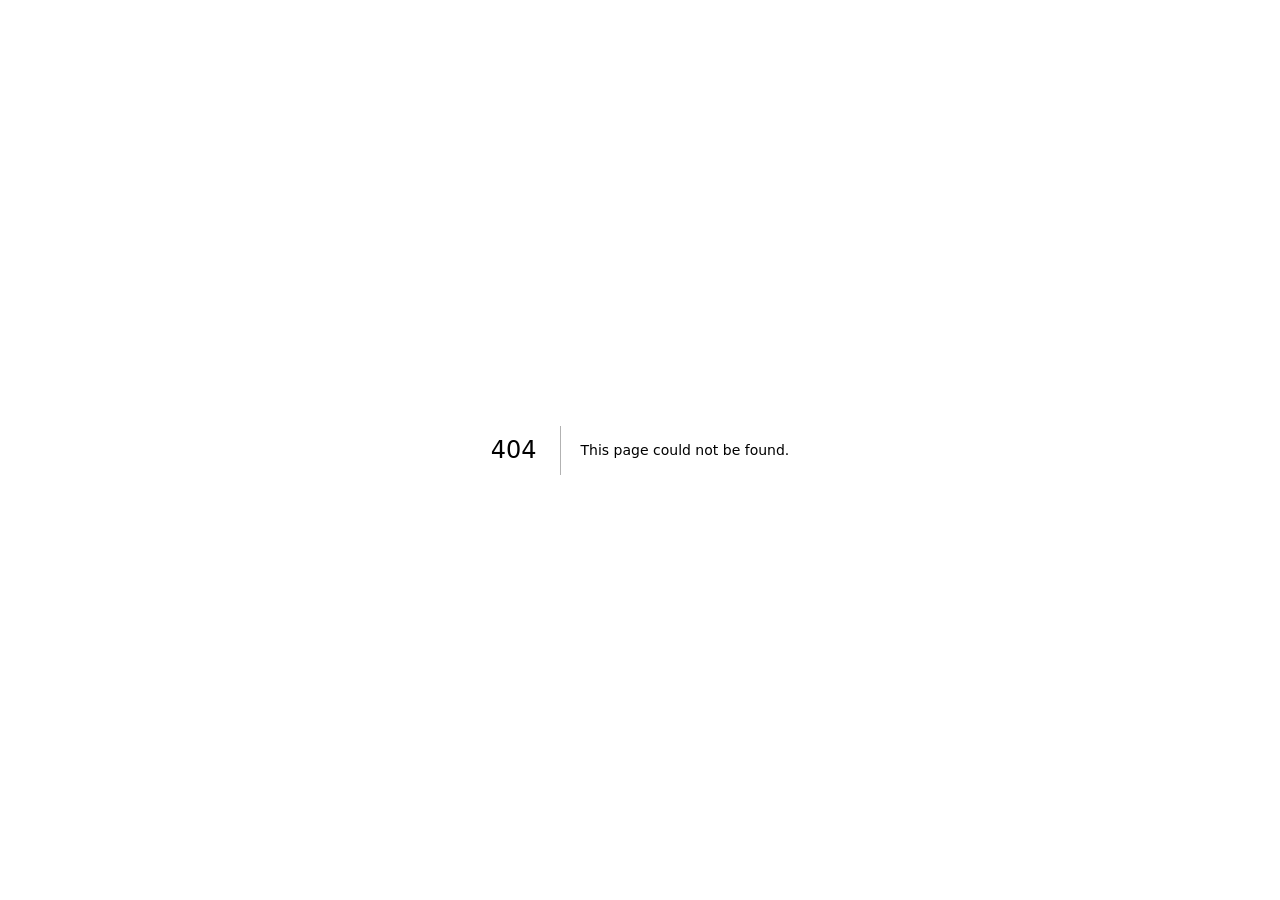
==== commit 29a0c1b5: "Publish website and web app" ====
--- a/404/index.html
+++ b/404/index.html
@@ -1 +1 @@
-<!DOCTYPE html><html lang="en" class="wYgGkG_variable"><head><meta charSet="utf-8"/><meta name="viewport" content="width=device-width, initial-scale=1"/><link rel="stylesheet" href="/_next/static/chunks/0ntxspqzphh4x.css" data-precedence="next"/><link rel="preload" as="script" fetchPriority="low" href="/_next/static/chunks/3wkt3-74el481.js"/><script src="/_next/static/chunks/2vw_0jx23q-ec.js" async=""></script><script src="/_next/static/chunks/3-p-1ko4bi9kf.js" async=""></script><script src="/_next/static/chunks/346v_5fvsemiy.js" async=""></script><script src="/_next/static/chunks/turbopack-2u1d16houkiyo.js" async=""></script><script src="/_next/static/chunks/02wzmny-ye9dv.js" async=""></script><meta name="robots" content="noindex"/><meta name="theme-color" content="#EEF5FF"/><title>Breezy: a 30-day plan to quit vaping</title><meta name="description" content="A daily limit that drops to zero, SOS for every craving, and a private crew with your friends. For adults 18+."/><link rel="manifest" href="/manifest.webmanifest"/><meta name="mobile-web-app-capable" content="yes"/><meta name="apple-mobile-web-app-title" content="Breezy"/><meta name="apple-mobile-web-app-status-bar-style" content="default"/><meta property="og:title" content="Breezy: a 30-day plan to quit vaping"/><meta property="og:description" content="A daily limit that drops to zero, SOS for every craving, and a private crew with your friends. For adults 18+."/><meta property="og:type" content="website"/><meta name="twitter:card" content="summary"/><meta name="twitter:title" content="Breezy: a 30-day plan to quit vaping"/><meta name="twitter:description" content="A daily limit that drops to zero, SOS for every craving, and a private crew with your friends. For adults 18+."/><link rel="icon" href="/favicon.ico" sizes="48x48"/><link rel="icon" href="/icon-192.png" sizes="192x192" type="image/png"/><link rel="apple-touch-icon" href="/apple-touch-icon.png"/><meta name="next-size-adjust" content=""/><title>404: This page could not be found.</title><script src="/_next/static/chunks/0cz1d0mv5g_q7.js" noModule=""></script></head><body><div hidden=""><!--$--><!--/$--></div><div style="font-family:system-ui,&quot;Segoe UI&quot;,Roboto,Helvetica,Arial,sans-serif,&quot;Apple Color Emoji&quot;,&quot;Segoe UI Emoji&quot;;height:100vh;text-align:center;display:flex;flex-direction:column;align-items:center;justify-content:center"><div><style>body{color:#000;background:#fff;margin:0}.next-error-h1{border-right:1px solid rgba(0,0,0,.3)}@media (prefers-color-scheme:dark){body{color:#fff;background:#000}.next-error-h1{border-right:1px solid rgba(255,255,255,.3)}}</style><h1 class="next-error-h1" style="display:inline-block;margin:0 20px 0 0;padding:0 23px 0 0;font-size:24px;font-weight:500;vertical-align:top;line-height:49px">404</h1><div style="display:inline-block"><h2 style="font-size:14px;font-weight:400;line-height:49px;margin:0">This page could not be found.</h2></div></div></div><!--$--><!--/$--><script id="_R_">(globalThis["TURBOPACK"] || (globalThis["TURBOPACK"] = [])).push({"otherChunks":["static/chunks/3wkt3-74el481.js","static/chunks/2vw_0jx23q-ec.js","static/chunks/3-p-1ko4bi9kf.js","static/chunks/346v_5fvsemiy.js"],"runtimeModuleIds":[95506]});</script><script src="/_next/static/chunks/3wkt3-74el481.js" async=""></script><script>(self.__next_f=self.__next_f||[]).push([0])</script><script>self.__next_f.push([1,"1:\"$Sreact.fragment\"\n2:\"/_next/static/chunks/02wzmny-ye9dv.js\"\n3:I[88287,[\"$2\"],\"default\"]\n4:I[74895,[\"$2\"],\"default\"]\n8:I[51858,[\"$2\"],\"OutletBoundary\"]\n9:\"$Sreact.suspense\"\nb:\"ViewportBoundary\"\nc:I[51858,[\"$2\"],\"$b\"]\ne:\"MetadataBoundary\"\nf:I[51858,[\"$2\"],\"$e\"]\n11:I[52576,[\"$2\"],\"default\",1]\n:HL[\"/_next/static/chunks/0ntxspqzphh4x.css\",\"style\"]\n6:X\n7:[[\"children\",{\"s\":\"__PAGE__\",\"h\":512,\"d\":{\"r\":[\"$\",\"$1\",\"c\",{\"children\":[[[\"$\",\"title\",null,{\"children\":\"404: This page could not be found.\"}],[\"$\",\"div\",null,{\"style\":\"$0:t:t:d:r:props:children:1:props:children:props:children:props:notFound:0:1:props:style\",\"children\":[\"$\",\"div\",null,{\"children\":[[\"$\",\"style\",null,{\"dangerouslySetInnerHTML\":{\"__html\":\"body{color:#000;background:#fff;margin:0}.next-error-h1{border-right:1px solid rgba(0,0,0,.3)}@media (prefers-color-scheme:dark){body{color:#fff;background:#000}.next-error-h1{border-right:1px solid rgba(255,255,255,.3)}}\"}}],[\"$\",\"h1\",null,{\"className\":\"next-error-h1\",\"style\":\"$0:t:t:d:r:props:children:1:props:children:props:children:props:notFound:0:1:props:children:props:children:1:props:style\",\"children\":404}],[\"$\",\"div\",null,{\"style\":\"$0:t:t:d:r:props:children:1:props:children:props:children:props:notFound:0:1:props:children:props:children:2:props:style\",\"children\":[\"$\",\"h2\",null,{\"style\":\"$0:t:t:d:r:props:children:1:props:children:props:children:props:notFound:0:1:props:children:props:children:2:props:children:props:style\",\"children\":\"This page could not be found.\"}]}]]}]}]],null,[\"$\",\"$L8\",null,{\"children\":[\"$\",\"$9\",null,{\"name\":\"Next.MetadataOutlet\",\"children\":\"$@a\"}]}]]}],\"p\":false,\"v\":null}}]]\n5:[[\"children\",{\"s\":\"/_not-found\",\"h\":512,\"d\":{\"r\":[\"$\",\"$1\",\"c\",{\"children\":[null,[\"$\",\"$L3\",null,{\"parallelRouterKey\":\"children\",\"error\":\"$undefined\",\"errorStyles\":\"$undefined\",\"errorScripts\":\"$undefined\",\"template\":[\"$\",\"$L4\",null,{}],\"templateStyles\":\"$undefined\",\"templateScripts\":\"$undefined\",\"notFound\":\"$undefined\",\"forbidden\":\"$undefined\",\"unauthorized\":\"$undefined\"}]]}],\"p\":false,\"v\":\"$6\"},\"c\":\"$Q7\"}]]\n0:{\"P\":null,\"c\":[\"\",\"_not-found\",\"\"],\"q\":\"\",\"i\":false,\"t\":{\"t\":{\"s\":\"\",\"h\":528,\"d\":{\"r\":[\"$\",\"$1\",\"c\",{\"children\":[[[\"$\",\"link\",\"0\",{\"rel\":\"stylesheet\",\"href\":\"/_next/static/chunks/0ntxspqzphh4x.css\",\"precedence\":\"next\",\"crossOrigin\":\"$undefined\",\"nonce\":\"$undefined\"}],[\"$\",\"script\",\"script-0\",{\"src\":\"/_next/static/chunks/02wzmny-ye9dv.js\",\"async\":true,\"nonce\":\"$undefined\"}]],[\"$\",\"html\",null,{\"lang\":\"en\",\"className\":\"wYgGkG_variable\",\"children\":[\"$\",\"body\",null,{\"children\":[\"$\",\"$L3\",null,{\"parallelRouterKey\":\"children\",\"error\":\"$undefined\",\"errorStyles\":\"$undefined\",\"errorScripts\":\"$undefined\",\"template\":[\"$\",\"$L4\",null,{}],\"templateStyles\":\"$undefined\",\"templateScripts\":\"$undefined\",\"notFound\":[[[\"$\",\"title\",null,{\"children\":\"404: This page could not be found.\"}],[\"$\",\"div\",null,{\"style\":{\"fontFamily\":\"system-ui,\\\"Segoe UI\\\",Roboto,Helvetica,Arial,sans-serif,\\\"Apple Color Emoji\\\",\\\"Segoe UI Emoji\\\"\",\"height\":\"100vh\",\"textAlign\":\"center\",\"display\":\"flex\",\"flexDirection\":\"column\",\"alignItems\":\"center\",\"justifyContent\":\"center\"},\"children\":[\"$\",\"div\",null,{\"children\":[[\"$\",\"style\",null,{\"dangerouslySetInnerHTML\":{\"__html\":\"body{color:#000;background:#fff;margin:0}.next-error-h1{border-right:1px solid rgba(0,0,0,.3)}@media (prefers-color-scheme:dark){body{color:#fff;background:#000}.next-error-h1{border-right:1px solid rgba(255,255,255,.3)}}\"}}],[\"$\",\"h1\",null,{\"className\":\"next-error-h1\",\"style\":{\"display\":\"inline-block\",\"margin\":\"0 20px 0 0\",\"padding\":\"0 23px 0 0\",\"fontSize\":24,\"fontWeight\":500,\"verticalAlign\":\"top\",\"lineHeight\":\"49px\"},\"children\":404}],[\"$\",\"div\",null,{\"style\":{\"display\":\"inline-block\"},\"children\":[\"$\",\"h2\",null,{\"style\":{\"fontSize\":14,\"fontWeight\":400,\"lineHeight\":\"49px\",\"margin\":0},\"children\":\"This page could not be found.\"}]}]]}]}]],[]],\"forbidden\":\"$undefined\",\"unauthorized\":\"$undefined\"}]}]}]]}],\"p\":false,\"v\":null},\"c\":\"$Q5\"},\"h\":{\"r\":[\"$\",\"$1\",\"h\",{\"children\":[[\"$\",\"meta\",null,{\"name\":\"robots\",\"content\":\"noindex\"}],[\"$\",\"$Lc\",null,{\"children\":\"$Ld\"}],[\"$\",\"$Lf\",null,{\"children\":[[\"$\",\"div\",null,{\"hidden\":true,\"children\":[\"$\",\"$9\",null,{\"name\":\"Next.Metadata\",\"children\":\"$L10\"}]}],null]}],[\"$\",\"meta\",null,{\"name\":\"next-size-adjust\",\"content\":\"\"}]]}],\"p\":false,\"v\":null}},\"m\":\"$undefined\",\"G\":[\"$11\",[[\"$\",\"link\",\"0\",{\"rel\":\"stylesheet\",\"href\":\"/_next/static/chunks/0ntxspqzphh4x.css\",\"precedence\":\"next\",\"crossOrigin\":\"$undefined\",\"nonce\":\"$undefined\"}]]],\"S\":true,\"r\":\"$undefined\",\"s\":\"$undefined\",\"a\":\"$undefined\",\"l\":\"$undefined\",\"p\":\"$undefined\",\"d\":\"$undefined\",\"b\":\"ff9Wm6-mvF2gJfchRQ7w1\"}\n6:C\nd:[[\"$\",\"meta\",\"0\",{\"charSet\":\"utf-8\"}],[\"$\",\"meta\",\"1\",{\"name\":\"viewport\",\"content\":\"width=device-width, initial-scale=1\"}],[\"$\",\"meta\",\"2\",{\"name\":\"theme-color\",\"content\":\"#EEF5FF\"}]]\n12:I[49310,[\"$2\"],\"IconMark\"]\na:null\n10:[[\"$\",\"title\",\"0\",{\"children\":\"Breezy: a 30-day plan to quit vaping\"}],[\"$\",\"meta\",\"1\",{\"name\":\"description\",\"content\":\"A daily limit that drops to zero, SOS for every craving, and a private crew with your friends. For adults 18+.\"}],[\"$\",\"link\",\"2\",{\"rel\":\"manifest\",\"href\":\"/manifest.webmanifest\",\"crossOrigin\":\"$undefined\"}],[\"$\",\"meta\",\"3\",{\"name\":\"mobile-web-app-capable\",\"content\":\"yes\"}],[\"$\",\"meta\",\"4\",{\"name\":\"apple-mobile-web-app-title\",\"content\":\"Breezy\"}],[\"$\",\"meta\",\"5\",{\"name\":\"apple-mobile-web-app-status-bar-style\",\"content\":\"default\"}],[\"$\",\"meta\",\"6\",{\"property\":\"og:title\",\"content\":\"Breezy: a 30-day plan to quit vaping\"}],[\"$\",\"meta\",\"7\",{\"property\":\"og:description\",\"content\":\"A daily limit that drops to zero, SOS for every craving, and a private crew with your friends. For adults 18+.\"}],[\"$\",\"meta\",\"8\",{\"property\":\"og:type\",\"content\":\"website\"}],[\"$\",\"meta\",\"9\",{\"name\":\"twitter:card\",\"content\":\"summary\"}],[\"$\",\"meta\",\"10\",{\"name\":\"twitter:title\",\"content\":\"Breezy: a 30-day plan to quit vaping\"}],[\"$\",\"meta\",\"11\",{\"name\":\"twitter:description\",\"content\":\"A daily limit that drops to zero, SOS for every craving, and a private crew with your friends. For adults 18+.\"}],[\"$\",\"link\",\"12\",{\"rel\":\"icon\",\"href\":\"/favicon.ico\",\"sizes\":\"48x48\"}],[\"$\",\"link\",\"13\",{\"rel\":\"icon\",\"href\":\"/icon-192.png\",\"sizes\":\"192x192\",\"type\":\"image/png\"}],[\"$\",\"link\",\"14\",{\"rel\":\"apple-touch-icon\",\"href\":\"/apple-touch-icon.png\"}],[\"$\",\"$L12\",\"15\",{}]]\n"])</script></body></html>+<!DOCTYPE html><html lang="en" class="wYgGkG_variable"><head><meta charSet="utf-8"/><meta name="viewport" content="width=device-width, initial-scale=1"/><link rel="stylesheet" href="/_next/static/chunks/0zrpe272ggdig.css" data-precedence="next"/><link rel="preload" as="script" fetchPriority="low" href="/_next/static/chunks/3wkt3-74el481.js"/><script src="/_next/static/chunks/2vw_0jx23q-ec.js" async=""></script><script src="/_next/static/chunks/3-p-1ko4bi9kf.js" async=""></script><script src="/_next/static/chunks/346v_5fvsemiy.js" async=""></script><script src="/_next/static/chunks/turbopack-2u1d16houkiyo.js" async=""></script><script src="/_next/static/chunks/02wzmny-ye9dv.js" async=""></script><meta name="robots" content="noindex"/><meta name="theme-color" content="#EEF5FF"/><title>Breezy: a 30-day plan to quit vaping</title><meta name="description" content="A daily limit that drops to zero, SOS for every craving, and a private crew with your friends. For adults 18+."/><link rel="manifest" href="/manifest.webmanifest"/><meta name="mobile-web-app-capable" content="yes"/><meta name="apple-mobile-web-app-title" content="Breezy"/><meta name="apple-mobile-web-app-status-bar-style" content="default"/><meta property="og:title" content="Breezy: a 30-day plan to quit vaping"/><meta property="og:description" content="A daily limit that drops to zero, SOS for every craving, and a private crew with your friends. For adults 18+."/><meta property="og:type" content="website"/><meta name="twitter:card" content="summary"/><meta name="twitter:title" content="Breezy: a 30-day plan to quit vaping"/><meta name="twitter:description" content="A daily limit that drops to zero, SOS for every craving, and a private crew with your friends. For adults 18+."/><link rel="icon" href="/favicon.ico" sizes="48x48"/><link rel="icon" href="/icon-192.png" sizes="192x192" type="image/png"/><link rel="apple-touch-icon" href="/apple-touch-icon.png"/><meta name="next-size-adjust" content=""/><title>404: This page could not be found.</title><script src="/_next/static/chunks/0cz1d0mv5g_q7.js" noModule=""></script></head><body><div hidden=""><!--$--><!--/$--></div><div style="font-family:system-ui,&quot;Segoe UI&quot;,Roboto,Helvetica,Arial,sans-serif,&quot;Apple Color Emoji&quot;,&quot;Segoe UI Emoji&quot;;height:100vh;text-align:center;display:flex;flex-direction:column;align-items:center;justify-content:center"><div><style>body{color:#000;background:#fff;margin:0}.next-error-h1{border-right:1px solid rgba(0,0,0,.3)}@media (prefers-color-scheme:dark){body{color:#fff;background:#000}.next-error-h1{border-right:1px solid rgba(255,255,255,.3)}}</style><h1 class="next-error-h1" style="display:inline-block;margin:0 20px 0 0;padding:0 23px 0 0;font-size:24px;font-weight:500;vertical-align:top;line-height:49px">404</h1><div style="display:inline-block"><h2 style="font-size:14px;font-weight:400;line-height:49px;margin:0">This page could not be found.</h2></div></div></div><!--$--><!--/$--><script id="_R_">(globalThis["TURBOPACK"] || (globalThis["TURBOPACK"] = [])).push({"otherChunks":["static/chunks/3wkt3-74el481.js","static/chunks/2vw_0jx23q-ec.js","static/chunks/3-p-1ko4bi9kf.js","static/chunks/346v_5fvsemiy.js"],"runtimeModuleIds":[95506]});</script><script src="/_next/static/chunks/3wkt3-74el481.js" async=""></script><script>(self.__next_f=self.__next_f||[]).push([0])</script><script>self.__next_f.push([1,"1:\"$Sreact.fragment\"\n2:\"/_next/static/chunks/02wzmny-ye9dv.js\"\n3:I[88287,[\"$2\"],\"default\"]\n4:I[74895,[\"$2\"],\"default\"]\n8:I[51858,[\"$2\"],\"OutletBoundary\"]\n9:\"$Sreact.suspense\"\nb:\"ViewportBoundary\"\nc:I[51858,[\"$2\"],\"$b\"]\ne:\"MetadataBoundary\"\nf:I[51858,[\"$2\"],\"$e\"]\n11:I[52576,[\"$2\"],\"default\",1]\n:HL[\"/_next/static/chunks/0zrpe272ggdig.css\",\"style\"]\n6:X\n7:[[\"children\",{\"s\":\"__PAGE__\",\"h\":512,\"d\":{\"r\":[\"$\",\"$1\",\"c\",{\"children\":[[[\"$\",\"title\",null,{\"children\":\"404: This page could not be found.\"}],[\"$\",\"div\",null,{\"style\":\"$0:t:t:d:r:props:children:1:props:children:props:children:props:notFound:0:1:props:style\",\"children\":[\"$\",\"div\",null,{\"children\":[[\"$\",\"style\",null,{\"dangerouslySetInnerHTML\":{\"__html\":\"body{color:#000;background:#fff;margin:0}.next-error-h1{border-right:1px solid rgba(0,0,0,.3)}@media (prefers-color-scheme:dark){body{color:#fff;background:#000}.next-error-h1{border-right:1px solid rgba(255,255,255,.3)}}\"}}],[\"$\",\"h1\",null,{\"className\":\"next-error-h1\",\"style\":\"$0:t:t:d:r:props:children:1:props:children:props:children:props:notFound:0:1:props:children:props:children:1:props:style\",\"children\":404}],[\"$\",\"div\",null,{\"style\":\"$0:t:t:d:r:props:children:1:props:children:props:children:props:notFound:0:1:props:children:props:children:2:props:style\",\"children\":[\"$\",\"h2\",null,{\"style\":\"$0:t:t:d:r:props:children:1:props:children:props:children:props:notFound:0:1:props:children:props:children:2:props:children:props:style\",\"children\":\"This page could not be found.\"}]}]]}]}]],null,[\"$\",\"$L8\",null,{\"children\":[\"$\",\"$9\",null,{\"name\":\"Next.MetadataOutlet\",\"children\":\"$@a\"}]}]]}],\"p\":false,\"v\":null}}]]\n5:[[\"children\",{\"s\":\"/_not-found\",\"h\":512,\"d\":{\"r\":[\"$\",\"$1\",\"c\",{\"children\":[null,[\"$\",\"$L3\",null,{\"parallelRouterKey\":\"children\",\"error\":\"$undefined\",\"errorStyles\":\"$undefined\",\"errorScripts\":\"$undefined\",\"template\":[\"$\",\"$L4\",null,{}],\"templateStyles\":\"$undefined\",\"templateScripts\":\"$undefined\",\"notFound\":\"$undefined\",\"forbidden\":\"$undefined\",\"unauthorized\":\"$undefined\"}]]}],\"p\":false,\"v\":\"$6\"},\"c\":\"$Q7\"}]]\n0:{\"P\":null,\"c\":[\"\",\"_not-found\",\"\"],\"q\":\"\",\"i\":false,\"t\":{\"t\":{\"s\":\"\",\"h\":528,\"d\":{\"r\":[\"$\",\"$1\",\"c\",{\"children\":[[[\"$\",\"link\",\"0\",{\"rel\":\"stylesheet\",\"href\":\"/_next/static/chunks/0zrpe272ggdig.css\",\"precedence\":\"next\",\"crossOrigin\":\"$undefined\",\"nonce\":\"$undefined\"}],[\"$\",\"script\",\"script-0\",{\"src\":\"/_next/static/chunks/02wzmny-ye9dv.js\",\"async\":true,\"nonce\":\"$undefined\"}]],[\"$\",\"html\",null,{\"lang\":\"en\",\"className\":\"wYgGkG_variable\",\"children\":[\"$\",\"body\",null,{\"children\":[\"$\",\"$L3\",null,{\"parallelRouterKey\":\"children\",\"error\":\"$undefined\",\"errorStyles\":\"$undefined\",\"errorScripts\":\"$undefined\",\"template\":[\"$\",\"$L4\",null,{}],\"templateStyles\":\"$undefined\",\"templateScripts\":\"$undefined\",\"notFound\":[[[\"$\",\"title\",null,{\"children\":\"404: This page could not be found.\"}],[\"$\",\"div\",null,{\"style\":{\"fontFamily\":\"system-ui,\\\"Segoe UI\\\",Roboto,Helvetica,Arial,sans-serif,\\\"Apple Color Emoji\\\",\\\"Segoe UI Emoji\\\"\",\"height\":\"100vh\",\"textAlign\":\"center\",\"display\":\"flex\",\"flexDirection\":\"column\",\"alignItems\":\"center\",\"justifyContent\":\"center\"},\"children\":[\"$\",\"div\",null,{\"children\":[[\"$\",\"style\",null,{\"dangerouslySetInnerHTML\":{\"__html\":\"body{color:#000;background:#fff;margin:0}.next-error-h1{border-right:1px solid rgba(0,0,0,.3)}@media (prefers-color-scheme:dark){body{color:#fff;background:#000}.next-error-h1{border-right:1px solid rgba(255,255,255,.3)}}\"}}],[\"$\",\"h1\",null,{\"className\":\"next-error-h1\",\"style\":{\"display\":\"inline-block\",\"margin\":\"0 20px 0 0\",\"padding\":\"0 23px 0 0\",\"fontSize\":24,\"fontWeight\":500,\"verticalAlign\":\"top\",\"lineHeight\":\"49px\"},\"children\":404}],[\"$\",\"div\",null,{\"style\":{\"display\":\"inline-block\"},\"children\":[\"$\",\"h2\",null,{\"style\":{\"fontSize\":14,\"fontWeight\":400,\"lineHeight\":\"49px\",\"margin\":0},\"children\":\"This page could not be found.\"}]}]]}]}]],[]],\"forbidden\":\"$undefined\",\"unauthorized\":\"$undefined\"}]}]}]]}],\"p\":false,\"v\":null},\"c\":\"$Q5\"},\"h\":{\"r\":[\"$\",\"$1\",\"h\",{\"children\":[[\"$\",\"meta\",null,{\"name\":\"robots\",\"content\":\"noindex\"}],[\"$\",\"$Lc\",null,{\"children\":\"$Ld\"}],[\"$\",\"$Lf\",null,{\"children\":[[\"$\",\"div\",null,{\"hidden\":true,\"children\":[\"$\",\"$9\",null,{\"name\":\"Next.Metadata\",\"children\":\"$L10\"}]}],null]}],[\"$\",\"meta\",null,{\"name\":\"next-size-adjust\",\"content\":\"\"}]]}],\"p\":false,\"v\":null}},\"m\":\"$undefined\",\"G\":[\"$11\",[[\"$\",\"link\",\"0\",{\"rel\":\"stylesheet\",\"href\":\"/_next/static/chunks/0zrpe272ggdig.css\",\"precedence\":\"next\",\"crossOrigin\":\"$undefined\",\"nonce\":\"$undefined\"}]]],\"S\":true,\"r\":\"$undefined\",\"s\":\"$undefined\",\"a\":\"$undefined\",\"l\":\"$undefined\",\"p\":\"$undefined\",\"d\":\"$undefined\",\"b\":\"yQuvnRS2TvoZnXv5_y3Dm\"}\n6:C\nd:[[\"$\",\"meta\",\"0\",{\"charSet\":\"utf-8\"}],[\"$\",\"meta\",\"1\",{\"name\":\"viewport\",\"content\":\"width=device-width, initial-scale=1\"}],[\"$\",\"meta\",\"2\",{\"name\":\"theme-color\",\"content\":\"#EEF5FF\"}]]\n12:I[49310,[\"$2\"],\"IconMark\"]\na:null\n10:[[\"$\",\"title\",\"0\",{\"children\":\"Breezy: a 30-day plan to quit vaping\"}],[\"$\",\"meta\",\"1\",{\"name\":\"description\",\"content\":\"A daily limit that drops to zero, SOS for every craving, and a private crew with your friends. For adults 18+.\"}],[\"$\",\"link\",\"2\",{\"rel\":\"manifest\",\"href\":\"/manifest.webmanifest\",\"crossOrigin\":\"$undefined\"}],[\"$\",\"meta\",\"3\",{\"name\":\"mobile-web-app-capable\",\"content\":\"yes\"}],[\"$\",\"meta\",\"4\",{\"name\":\"apple-mobile-web-app-title\",\"content\":\"Breezy\"}],[\"$\",\"meta\",\"5\",{\"name\":\"apple-mobile-web-app-status-bar-style\",\"content\":\"default\"}],[\"$\",\"meta\",\"6\",{\"property\":\"og:title\",\"content\":\"Breezy: a 30-day plan to quit vaping\"}],[\"$\",\"meta\",\"7\",{\"property\":\"og:description\",\"content\":\"A daily limit that drops to zero, SOS for every craving, and a private crew with your friends. For adults 18+.\"}],[\"$\",\"meta\",\"8\",{\"property\":\"og:type\",\"content\":\"website\"}],[\"$\",\"meta\",\"9\",{\"name\":\"twitter:card\",\"content\":\"summary\"}],[\"$\",\"meta\",\"10\",{\"name\":\"twitter:title\",\"content\":\"Breezy: a 30-day plan to quit vaping\"}],[\"$\",\"meta\",\"11\",{\"name\":\"twitter:description\",\"content\":\"A daily limit that drops to zero, SOS for every craving, and a private crew with your friends. For adults 18+.\"}],[\"$\",\"link\",\"12\",{\"rel\":\"icon\",\"href\":\"/favicon.ico\",\"sizes\":\"48x48\"}],[\"$\",\"link\",\"13\",{\"rel\":\"icon\",\"href\":\"/icon-192.png\",\"sizes\":\"192x192\",\"type\":\"image/png\"}],[\"$\",\"link\",\"14\",{\"rel\":\"apple-touch-icon\",\"href\":\"/apple-touch-icon.png\"}],[\"$\",\"$L12\",\"15\",{}]]\n"])</script></body></html>
--- a/_next/static/chunks/0zrpe272ggdig.css
+++ b/_next/static/chunks/0zrpe272ggdig.css
@@ -0,0 +1,2 @@
+@font-face{font-family:Plus Jakarta Sans;font-style:normal;font-weight:500;font-display:swap;src:url(../media/12d4e8c1f08b4a66-s.0e__wj8580tc5.woff2)format("woff2");unicode-range:U+460-52F,U+1C80-1C8A,U+20B4,U+2DE0-2DFF,U+A640-A69F,U+FE2E-FE2F}@font-face{font-family:Plus Jakarta Sans;font-style:normal;font-weight:500;font-display:swap;src:url(../media/cabb10e1d7cbc7c1-s.10u7vx61f1ie7.woff2)format("woff2");unicode-range:U+102-103,U+110-111,U+128-129,U+168-169,U+1A0-1A1,U+1AF-1B0,U+300-301,U+303-304,U+308-309,U+323,U+329,U+1EA0-1EF9,U+20AB}@font-face{font-family:Plus Jakarta Sans;font-style:normal;font-weight:500;font-display:swap;src:url(../media/9f5a2b9f13a4ecbb-s.35a5cae5tspm2.woff2)format("woff2");unicode-range:U+100-2BA,U+2BD-2C5,U+2C7-2CC,U+2CE-2D7,U+2DD-2FF,U+304,U+308,U+329,U+1D00-1DBF,U+1E00-1E9F,U+1EF2-1EFF,U+2020,U+20A0-20AB,U+20AD-20C4,U+2113,U+2C60-2C7F,U+A720-A7FF}@font-face{font-family:Plus Jakarta Sans;font-style:normal;font-weight:500;font-display:swap;src:url(../media/d8aeca813a9ab546-s.p.18rizl4rsrl42.woff2)format("woff2");unicode-range:U+??,U+131,U+152-153,U+2BB-2BC,U+2C6,U+2DA,U+2DC,U+304,U+308,U+329,U+2000-206F,U+20AC,U+2122,U+2191,U+2193,U+2212,U+2215,U+FEFF,U+FFFD}@font-face{font-family:Plus Jakarta Sans;font-style:normal;font-weight:600;font-display:swap;src:url(../media/12d4e8c1f08b4a66-s.0e__wj8580tc5.woff2)format("woff2");unicode-range:U+460-52F,U+1C80-1C8A,U+20B4,U+2DE0-2DFF,U+A640-A69F,U+FE2E-FE2F}@font-face{font-family:Plus Jakarta Sans;font-style:normal;font-weight:600;font-display:swap;src:url(../media/cabb10e1d7cbc7c1-s.10u7vx61f1ie7.woff2)format("woff2");unicode-range:U+102-103,U+110-111,U+128-129,U+168-169,U+1A0-1A1,U+1AF-1B0,U+300-301,U+303-304,U+308-309,U+323,U+329,U+1EA0-1EF9,U+20AB}@font-face{font-family:Plus Jakarta Sans;font-style:normal;font-weight:600;font-display:swap;src:url(../media/9f5a2b9f13a4ecbb-s.35a5cae5tspm2.woff2)format("woff2");unicode-range:U+100-2BA,U+2BD-2C5,U+2C7-2CC,U+2CE-2D7,U+2DD-2FF,U+304,U+308,U+329,U+1D00-1DBF,U+1E00-1E9F,U+1EF2-1EFF,U+2020,U+20A0-20AB,U+20AD-20C4,U+2113,U+2C60-2C7F,U+A720-A7FF}@font-face{font-family:Plus Jakarta Sans;font-style:normal;font-weight:600;font-display:swap;src:url(../media/d8aeca813a9ab546-s.p.18rizl4rsrl42.woff2)format("woff2");unicode-range:U+??,U+131,U+152-153,U+2BB-2BC,U+2C6,U+2DA,U+2DC,U+304,U+308,U+329,U+2000-206F,U+20AC,U+2122,U+2191,U+2193,U+2212,U+2215,U+FEFF,U+FFFD}@font-face{font-family:Plus Jakarta Sans;font-style:normal;font-weight:700;font-display:swap;src:url(../media/12d4e8c1f08b4a66-s.0e__wj8580tc5.woff2)format("woff2");unicode-range:U+460-52F,U+1C80-1C8A,U+20B4,U+2DE0-2DFF,U+A640-A69F,U+FE2E-FE2F}@font-face{font-family:Plus Jakarta Sans;font-style:normal;font-weight:700;font-display:swap;src:url(../media/cabb10e1d7cbc7c1-s.10u7vx61f1ie7.woff2)format("woff2");unicode-range:U+102-103,U+110-111,U+128-129,U+168-169,U+1A0-1A1,U+1AF-1B0,U+300-301,U+303-304,U+308-309,U+323,U+329,U+1EA0-1EF9,U+20AB}@font-face{font-family:Plus Jakarta Sans;font-style:normal;font-weight:700;font-display:swap;src:url(../media/9f5a2b9f13a4ecbb-s.35a5cae5tspm2.woff2)format("woff2");unicode-range:U+100-2BA,U+2BD-2C5,U+2C7-2CC,U+2CE-2D7,U+2DD-2FF,U+304,U+308,U+329,U+1D00-1DBF,U+1E00-1E9F,U+1EF2-1EFF,U+2020,U+20A0-20AB,U+20AD-20C4,U+2113,U+2C60-2C7F,U+A720-A7FF}@font-face{font-family:Plus Jakarta Sans;font-style:normal;font-weight:700;font-display:swap;src:url(../media/d8aeca813a9ab546-s.p.18rizl4rsrl42.woff2)format("woff2");unicode-range:U+??,U+131,U+152-153,U+2BB-2BC,U+2C6,U+2DA,U+2DC,U+304,U+308,U+329,U+2000-206F,U+20AC,U+2122,U+2191,U+2193,U+2212,U+2215,U+FEFF,U+FFFD}@font-face{font-family:Plus Jakarta Sans;font-style:normal;font-weight:800;font-display:swap;src:url(../media/12d4e8c1f08b4a66-s.0e__wj8580tc5.woff2)format("woff2");unicode-range:U+460-52F,U+1C80-1C8A,U+20B4,U+2DE0-2DFF,U+A640-A69F,U+FE2E-FE2F}@font-face{font-family:Plus Jakarta Sans;font-style:normal;font-weight:800;font-display:swap;src:url(../media/cabb10e1d7cbc7c1-s.10u7vx61f1ie7.woff2)format("woff2");unicode-range:U+102-103,U+110-111,U+128-129,U+168-169,U+1A0-1A1,U+1AF-1B0,U+300-301,U+303-304,U+308-309,U+323,U+329,U+1EA0-1EF9,U+20AB}@font-face{font-family:Plus Jakarta Sans;font-style:normal;font-weight:800;font-display:swap;src:url(../media/9f5a2b9f13a4ecbb-s.35a5cae5tspm2.woff2)format("woff2");unicode-range:U+100-2BA,U+2BD-2C5,U+2C7-2CC,U+2CE-2D7,U+2DD-2FF,U+304,U+308,U+329,U+1D00-1DBF,U+1E00-1E9F,U+1EF2-1EFF,U+2020,U+20A0-20AB,U+20AD-20C4,U+2113,U+2C60-2C7F,U+A720-A7FF}@font-face{font-family:Plus Jakarta Sans;font-style:normal;font-weight:800;font-display:swap;src:url(../media/d8aeca813a9ab546-s.p.18rizl4rsrl42.woff2)format("woff2");unicode-range:U+??,U+131,U+152-153,U+2BB-2BC,U+2C6,U+2DA,U+2DC,U+304,U+308,U+329,U+2000-206F,U+20AC,U+2122,U+2191,U+2193,U+2212,U+2215,U+FEFF,U+FFFD}@font-face{font-family:Plus Jakarta Sans Fallback;src:local(Arial);ascent-override:98.88%;descent-override:21.15%;line-gap-override:0.0%;size-adjust:104.98%}.wYgGkG_className{font-family:Plus Jakarta Sans,Plus Jakarta Sans Fallback;font-style:normal}.wYgGkG_variable{--num:"Plus Jakarta Sans", "Plus Jakarta Sans Fallback"}
+:root{--blue:#2563eb;--blue-d:#1d4ed8;--blue-dd:#1e3a8a;--sky:#eef5ff;--sky2:#dbeafe;--navy:#0b1b3f;--ink:#44536f;--mute:#7a879f;--line:#e2e8f5;--green:#16a34a;--amber:#f59e0b;--red:#e5484d}*{box-sizing:border-box;margin:0;padding:0}html,body{color:var(--navy);font-family:var(--num), system-ui, sans-serif;-webkit-font-smoothing:antialiased;background:#fff}a{color:inherit;text-decoration:none}.site{background:#fff;max-width:560px;margin:0 auto}@media (min-width:900px){body{background:#dde6f5}.site{box-shadow:0 0 0 1px var(--line);border-radius:28px;margin:32px auto;overflow:hidden}}.site section{padding:44px 22px}.logo{letter-spacing:-.02em;align-items:center;gap:8px;font-size:20px;font-weight:800;display:flex}.eyebrow{letter-spacing:.09em;text-transform:uppercase;color:var(--blue);font-size:12px;font-weight:800}.eyebrow.red{color:var(--red)}.eyebrow.green{color:#4ade80}.btn{letter-spacing:-.01em;border-radius:18px;justify-content:center;align-items:center;height:58px;font-size:17px;font-weight:800;transition:transform 80ms,box-shadow 80ms;display:flex}.btn-p{background:var(--blue);color:#fff;box-shadow:0 5px 0 var(--blue-dd);margin-top:22px}.btn-w{color:var(--blue-d);background:#fff;box-shadow:0 5px #b9cdf7}.btn:active{box-shadow:none;transform:translateY(5px)}.chk{background:var(--green);color:#fff;border-radius:50%;flex:none;justify-content:center;align-items:center;width:22px;height:22px;font-size:13px;font-weight:800;display:flex}.site .hero{background:linear-gradient(#eef5ff 0%,#dbeafe 100%);padding:0}.nav{justify-content:space-between;align-items:center;padding:16px 22px;display:flex}.nav .get{background:var(--navy);color:#fff;border-radius:12px;align-items:center;height:44px;padding:0 16px;font-size:13.5px;font-weight:800;display:flex}.hero .in{padding:14px 22px 0}.newb{height:32px;color:var(--ink);border:1px solid var(--sky2);background:#fff;border-radius:16px;align-items:center;gap:8px;padding:0 12px;font-size:12.5px;font-weight:700;display:inline-flex}.newb i{background:var(--green);border-radius:50%;width:8px;height:8px}.hero h1{letter-spacing:-.035em;margin-top:16px;font-size:41px;font-weight:800;line-height:1.03}.hero h1 span{color:var(--blue)}.hero p.l{color:var(--ink);margin-top:14px;font-size:16.5px;line-height:1.5}.micro{color:var(--ink);text-align:center;margin-top:14px;font-size:12.5px;font-weight:600}.ph{background:var(--navy);border-radius:42px;width:272px;margin:24px auto 0;padding:9px;box-shadow:0 22px 44px #0b1b3f47}.ph img{border-radius:34px;width:254px;height:auto;display:block}.ph.crop{height:452px;box-shadow:none;border-radius:42px 42px 0 0;margin-top:28px;padding-bottom:0;overflow:hidden}.ph.crop img{border-radius:34px 34px 0 0}.site .strip{background:var(--navy);color:#fff;flex-wrap:wrap;padding:22px;display:flex}.strip div{text-align:center;width:50%;padding:10px 0}.strip b{letter-spacing:-.03em;font-size:30px;font-weight:800;display:block}.strip span{color:#b9c6e2;font-size:12.5px;font-weight:600}.site h2{letter-spacing:-.03em;margin-top:10px;font-size:30px;font-weight:800;line-height:1.08}.site h2 span{color:var(--blue)}.lead{color:var(--ink);margin-top:10px;font-size:15.5px;line-height:1.5}.how{flex-direction:column;gap:12px;margin-top:22px;display:flex}.how .c{border:1.5px solid var(--line);border-radius:22px;padding:18px}.how .c i{color:var(--blue);letter-spacing:.08em;font-size:12px;font-style:normal;font-weight:800}.how .c b{letter-spacing:-.02em;margin-top:6px;font-size:19px;font-weight:800;display:block}.how .c p{color:var(--ink);margin-top:6px;font-size:14.5px;line-height:1.45}.site .feat{background:var(--sky)}.site .feat.w{background:#fff}.cks{flex-direction:column;gap:10px;margin-top:22px;display:flex}.cks div{color:var(--ink);gap:10px;font-size:14.5px;line-height:1.4;display:flex}.cks b{color:var(--navy)}.site .money{background:var(--navy);color:#fff}.money h2 span{color:#4ade80!important}.money .lead{color:#b9c6e2}.mrow{gap:10px;margin-top:20px;display:flex}.mrow div{background:#14275a;border-radius:18px;flex:1;padding:14px}.mrow b{letter-spacing:-.02em;font-size:24px;font-weight:800;display:block}.mrow span{color:#b9c6e2;font-size:12px;font-weight:600}.mrow .g b{color:#4ade80}.promise{flex-direction:column;gap:12px;margin-top:20px;display:flex}.promise .c{background:var(--sky);border-radius:20px;gap:14px;padding:16px;display:flex}.promise .c .e{font-size:24px}.promise .c b{font-size:16px;font-weight:800;display:block}.promise .c p{color:var(--ink);margin-top:2px;font-size:13.5px;line-height:1.4}.slot{border:1.5px solid var(--line);border-radius:20px;margin-top:12px;padding:16px}.slot .h{align-items:center;gap:10px;font-size:15px;font-weight:800;display:flex}.slot .h .av{color:#fff;border-radius:12px;justify-content:center;align-items:center;width:36px;height:36px;font-size:14px;font-weight:800;display:flex}.slot .h small{color:var(--mute);font-size:12px;font-weight:600;display:block}.slot p{color:var(--navy);margin-top:10px;font-size:15px;font-weight:600;line-height:1.45}.site .price{background:var(--sky)}.plan{border:2px solid var(--line);background:#fff;border-radius:20px;align-items:center;gap:12px;margin-top:12px;padding:13px 16px;display:flex;position:relative}.plan.sel{border-color:var(--blue);background:var(--sky);margin-top:26px;box-shadow:0 4px #9db9f5}.plan .radio{border:2.5px solid #cbd5e6;border-radius:50%;flex:none;width:24px;height:24px}.plan.sel .radio{background:var(--blue);color:#fff;border:none;justify-content:center;align-items:center;font-size:13px;font-weight:800;display:flex}.plan .n{font-size:17px;font-weight:800}.plan .d{color:var(--ink);margin-top:1px;font-size:13px}.plan .p{text-align:right;margin-left:auto;font-size:19px;font-weight:800}.plan .p small{color:var(--ink);font-size:12px;font-weight:600;display:block}.plan .badge{background:var(--amber);color:#3b2500;letter-spacing:.06em;border-radius:10px;padding:4px 10px;font-size:11px;font-weight:800;position:absolute;top:-12px;right:16px}.legal{color:var(--ink);text-align:center;margin-top:14px;font-size:12.5px;line-height:1.45}.faq-list{margin-top:12px}.q1{border-bottom:1px solid var(--line)}.q1 button{width:100%;min-height:56px;font:inherit;color:var(--navy);text-align:left;cursor:pointer;background:0 0;border:0;justify-content:space-between;align-items:center;gap:12px;padding:12px 0;font-size:15.5px;font-weight:800;display:flex}.q1 button i{color:var(--blue);font-size:22px;font-style:normal;line-height:20px}.q1 p{color:var(--ink);padding-bottom:16px;font-size:14px;line-height:1.5}.site .final{color:#fff;text-align:center;background:linear-gradient(#3b82f6,#1d4ed8)}.final h2{font-size:34px!important}.final p{color:#dce8ff;margin:12px 0 22px;font-size:15.5px;line-height:1.45}.foot{color:#b9c6e2;background:#07122b;padding:32px 22px;font-size:13px;line-height:1.6}.foot .logo{color:#fff;margin-bottom:10px}.foot .lk{color:#fff;gap:18px;margin-top:16px;font-weight:700;display:flex}.foot .lk a{padding:10px 0}.legal-page{max-width:560px;margin:0 auto;padding:28px 22px 48px;line-height:1.55}.legal-back{color:var(--blue);padding:10px 0;font-weight:800;display:inline-block}.legal-page h1{letter-spacing:-.03em;margin:8px 0 4px;font-size:32px;font-weight:800}.legal-page h2{margin:26px 0 6px;font-size:19px;font-weight:800}.legal-page p{color:var(--ink)}.legal-page a{color:var(--blue);text-decoration:underline}.legal-date{color:var(--mute);font-size:14px}
